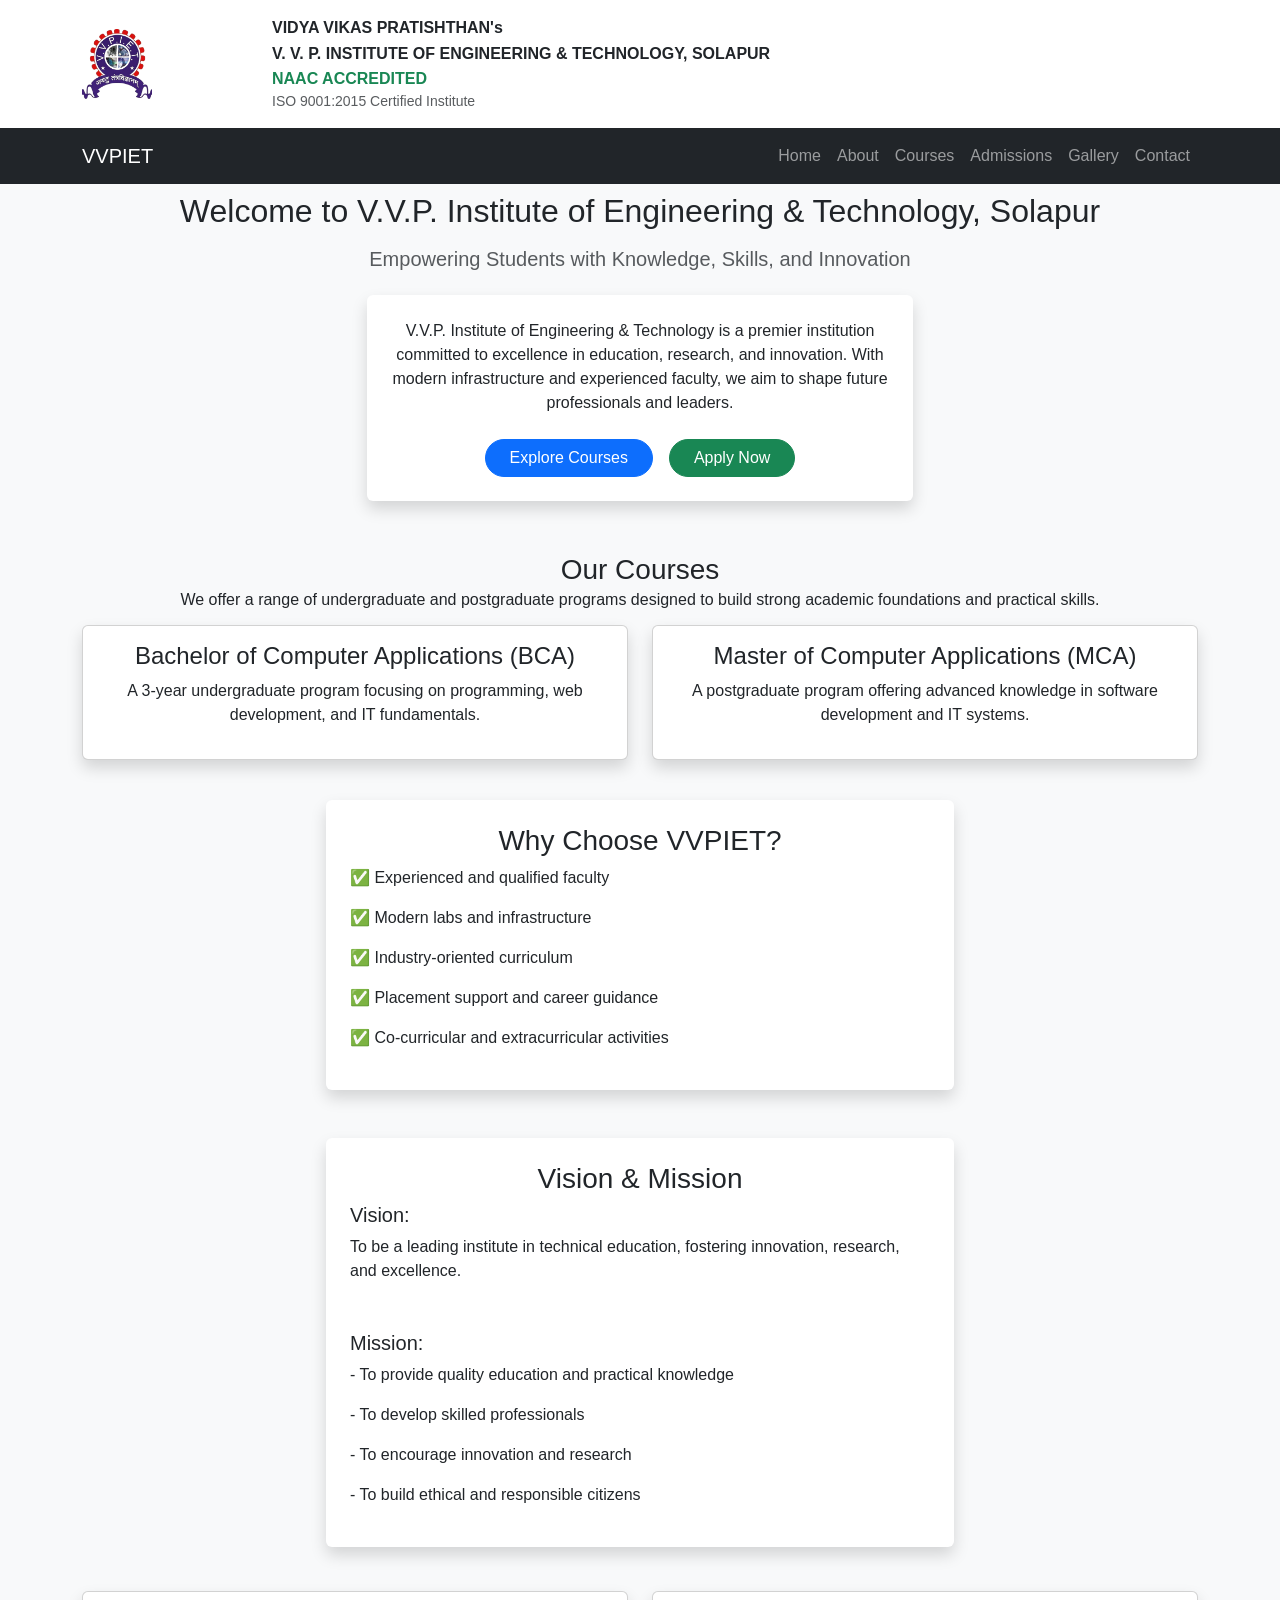
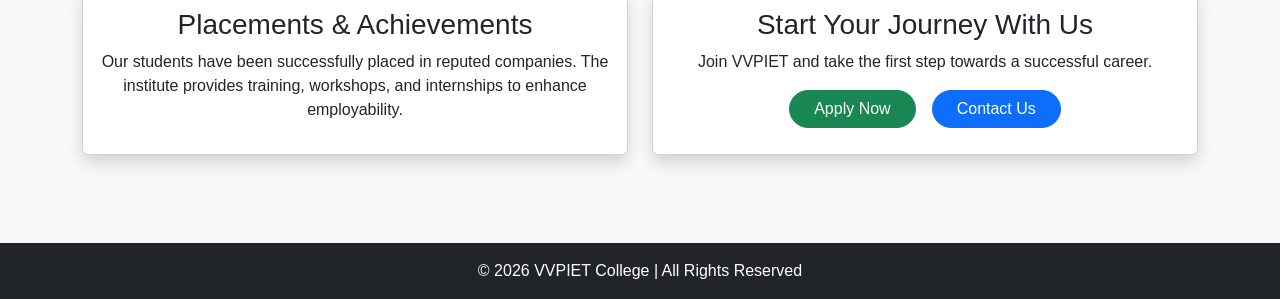
==== index.html @ ebf4071d "home page updated." ====
<!DOCTYPE html>
<html lang="en">

<head>
    <meta charset="UTF-8">
    <meta name="viewport" content="width=device-width, initial-scale=1">
    <title>VVPIET - Vidya Vikas Pratishthan's</title>

    <!-- Bootstrap -->
    <link href="https://cdn.jsdelivr.net/npm/bootstrap@5.3.2/dist/css/bootstrap.min.css" rel="stylesheet">

    <!-- Custom CSS -->
    <link rel="stylesheet" href="css/style.css">
</head>

<body class="bg-light">

    <!-- HEADER -->
    <div class="container-fluid bg-white py-3 shadow-sm">
        <div class="container">
            <div class="row align-items-center text-center text-md-start">

                <div class="col-12 col-md-2 mb-2 mb-md-0">
                    <img src="img/Logo-removebg-preview.png" class="img-fluid" style="max-width: 70px;" alt="logo">
                </div>

                <div class="col-12 col-md-10">
                    <p class="mb-1 fw-bold">VIDYA VIKAS PRATISHTHAN's</p>
                    <h6 class="mb-1 fw-semibold text-uppercase">
                        V. V. P. Institute of Engineering & Technology, Solapur
                    </h6>
                    <p class="mb-0 text-success fw-semibold">NAAC ACCREDITED</p>
                    <p class="mb-0 small text-muted">ISO 9001:2015 Certified Institute</p>
                </div>

            </div>
        </div>
    </div>

    <!-- NAVBAR -->
    <nav class="navbar navbar-expand-lg navbar-dark bg-dark sticky-top">
        <div class="container">
            <a class="navbar-brand" href="#">VVPIET</a>

            <button class="navbar-toggler" type="button" data-bs-toggle="collapse" data-bs-target="#menu">
                <span class="navbar-toggler-icon"></span>
            </button>

            <div class="collapse navbar-collapse" id="menu">
                <ul class="navbar-nav ms-auto text-center">
                    <li class="nav-item"><a class="nav-link" href="index.html">Home</a></li>
                    <li class="nav-item"><a class="nav-link" href="about.html">About</a></li>
                    <li class="nav-item"><a class="nav-link" href="courses.html">Courses</a></li>
                    <li class="nav-item"><a class="nav-link" href="admissions.html">Admissions</a></li>
                    <li class="nav-item"><a class="nav-link" href="gallery.html">Gallery</a></li>
                    <li class="nav-item"><a class="nav-link" href="contact.html">Contact</a></li>
                </ul>
            </div>
        </div>
    </nav>

    <!-- Hero section -->
    <section class="py-2" style="background-color: #f8f9fa;">
        <div class="container text-center">

            <h2 class="mb-3">
                Welcome to V.V.P. Institute of Engineering & Technology, Solapur
            </h2>

            <h5 class="mb-4 text-muted">
                Empowering Students with Knowledge, Skills, and Innovation
            </h5>

            <div class="row justify-content-center">
                <div class="col-12 col-sm-10 col-md-8 col-lg-6">

                    <div class="card shadow border-0">
                        <div class="card-body p-4">

                            <p class="mb-4">
                                V.V.P. Institute of Engineering & Technology is a premier
                                institution committed to excellence in education, research,
                                and innovation. With modern infrastructure and experienced faculty,
                                we aim to shape future professionals and leaders.
                            </p>

                            <!-- ✅ Buttons INSIDE card-body -->
                            <div class="d-flex justify-content-center gap-3 flex-wrap">
                                <a href="courses.html" class="btn btn-primary px-4">
                                    Explore Courses
                                </a>

                                <a href="admissions.html" class="btn btn-success px-4">
                                    Apply Now
                                </a>
                            </div>

                        </div>
                    </div>

                </div>
            </div>

        </div>
    </section>

    <!-- COURSES -->
    <section class="container bg-light mt-1">
        <h3 class="text-center mb-1">Our Courses</h3>
        <h6 class="text-center mb-3">We offer a range of undergraduate and postgraduate programs designed to build strong academic foundations and practical skills.</h6>

        <div class="row g-4">

            <div class="col-12 col-sm-6 col-md-6">
                <div class="card shadow h-100">
                    <div class="card-body text-center">
                        <h4>Bachelor of Computer Applications (BCA)</h4>
                        <p>A 3-year undergraduate program focusing on programming, web development, and IT fundamentals.
                        </p>
                    </div>
                </div>
            </div>

            <div class="col-12 col-sm-6 col-md-6">
                <div class="card shadow h-100">
                    <div class="card-body text-center">
                        <h4>Master of Computer Applications (MCA)</h4>
                        <p>A postgraduate program offering advanced knowledge in software development and IT systems.
                        </p>
                    </div>
                </div>
            </div>

        </div>
    </section>



    <div class="row justify-content-center mb-5">
        <div class="col-12 col-sm-10 col-md-8 col-lg-6">
            <div class="card shadow border-0">
                <div class="card-body p-4">
                    <h3 class="text-center">Why Choose VVPIET?</h3>
                    <p>✅ Experienced and qualified faculty</p>
                    <p>✅ Modern labs and infrastructure</p>
                    <p>✅ Industry-oriented curriculum</p>
                    <p>✅ Placement support and career guidance</p>
                    <p>✅ Co-curricular and extracurricular activities</p>
                </div>
            </div>

        </div>
    </div>


    <div class="row justify-content-center">
        <div class="col-12 col-sm-10 col-md-8 col-lg-6">
            <div class="card shadow border-0">
                <div class="card-body p-4">
                    <h3 class="text-center">Vision & Mission</h3>
                    <h5>Vision:</h5>
                    <p class="mb-5">To be a leading institute in technical education, fostering innovation, research,
                        and excellence.</p>

                    <h5>Mission:</h5>
                    <p>- To provide quality education and practical knowledge</p>
                    <p>- To develop skilled professionals</p>
                    <p>- To encourage innovation and research</p>
                    <p>- To build ethical and responsible citizens</p>
                </div>
            </div>

        </div>
    </div>


    <section class="container bg-light mt-1">
        <div class="row g-4">
            <div class="col-12 col-sm-6 col-md-6">
                <div class="card shadow h-100">
                    <div class="card-body text-center">
                        <h3>Placements & Achievements</h3>
                        <p>Our students have been successfully placed in reputed companies. The institute provides
                            training, workshops, and internships to enhance employability.</p>
                    </div>
                </div>
            </div>

            <div class="col-12 col-sm-6 col-md-6">
                <div class="card shadow h-100">
                    <div class="card-body text-center">
                        <h3>Start Your Journey With Us</h3>
                        <p>Join VVPIET and take the first step towards a successful career.</p>
                        <div class="d-flex justify-content-center gap-3 flex-wrap">
                            <a href="admissions.html" class="btn btn-success px-4">
                                Apply Now
                            </a>
                            <a href="contact.html" class="btn btn-primary px-4">
                                Contact Us
                            </a>
                        </div>
                    </div>
                </div>
            </div>

        </div>
    </section>


    <!-- FOOTER -->
    <footer class="bg-dark text-white text-center p-3 mt-5">
        <p class="mb-0">© 2026 VVPIET College | All Rights Reserved</p>
    </footer>

    <!-- JS -->
    <script src="https://cdn.jsdelivr.net/npm/bootstrap@5.3.2/dist/js/bootstrap.bundle.min.js"></script>

</body>

</html>
---- css/style.css ----
body {
    font-family: Arial;
}

.card:hover {
    transform: scale(1.05);
    transition: 0.3s;
}

.btn {
    border-radius: 25px;
    transition: 0.3s;
}

.btn:hover {
    transform: translateY(-2px);
}

section {
    padding-top: 40px;
    padding-bottom: 40px;
}
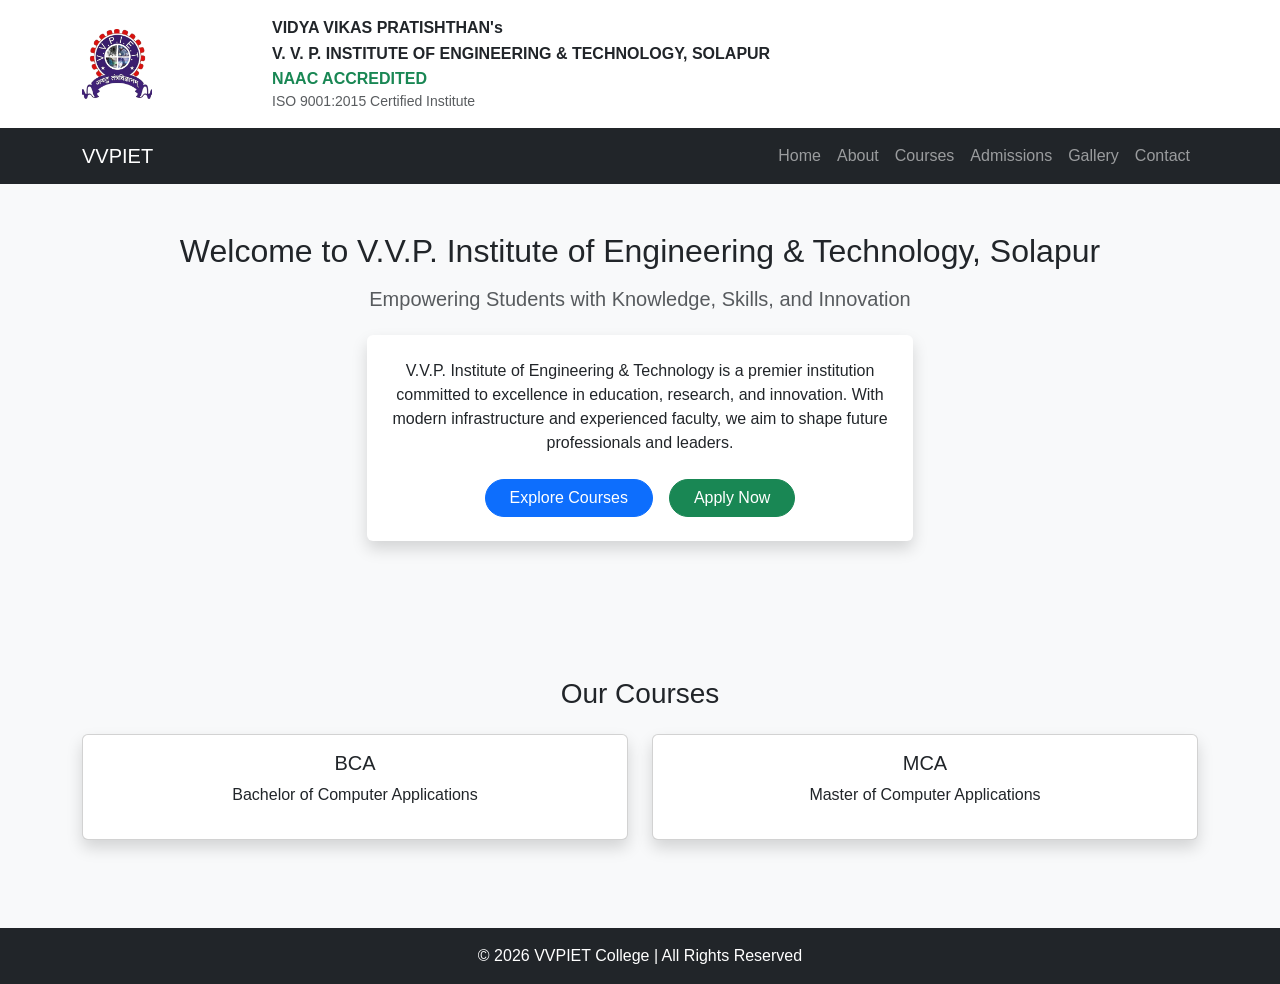
==== commit 58e04edb: "updated on 02/04/26" ====
--- a/index.html
+++ b/index.html
@@ -60,7 +60,7 @@
     </nav>
 
     <!-- Hero section -->
-    <section class="py-2" style="background-color: #f8f9fa;">
+    <section class="py-5" style="background-color: #f8f9fa;">
         <div class="container text-center">
 
             <h2 class="mb-3">
@@ -103,20 +103,17 @@
 
         </div>
     </section>
-
     <!-- COURSES -->
-    <section class="container bg-light mt-1">
-        <h3 class="text-center mb-1">Our Courses</h3>
-        <h6 class="text-center mb-3">We offer a range of undergraduate and postgraduate programs designed to build strong academic foundations and practical skills.</h6>
+    <section class="container bg-light mt-5">
+        <h3 class="text-center mb-4">Our Courses</h3>
 
         <div class="row g-4">
 
             <div class="col-12 col-sm-6 col-md-6">
                 <div class="card shadow h-100">
                     <div class="card-body text-center">
-                        <h4>Bachelor of Computer Applications (BCA)</h4>
-                        <p>A 3-year undergraduate program focusing on programming, web development, and IT fundamentals.
-                        </p>
+                        <h5>BCA</h5>
+                        <p>Bachelor of Computer Applications</p>
                     </div>
                 </div>
             </div>
@@ -124,88 +121,14 @@
             <div class="col-12 col-sm-6 col-md-6">
                 <div class="card shadow h-100">
                     <div class="card-body text-center">
-                        <h4>Master of Computer Applications (MCA)</h4>
-                        <p>A postgraduate program offering advanced knowledge in software development and IT systems.
-                        </p>
+                        <h5>MCA</h5>
+                        <p>Master of Computer Applications</p>
                     </div>
                 </div>
             </div>
 
         </div>
     </section>
-
-
-
-    <div class="row justify-content-center mb-5">
-        <div class="col-12 col-sm-10 col-md-8 col-lg-6">
-            <div class="card shadow border-0">
-                <div class="card-body p-4">
-                    <h3 class="text-center">Why Choose VVPIET?</h3>
-                    <p>✅ Experienced and qualified faculty</p>
-                    <p>✅ Modern labs and infrastructure</p>
-                    <p>✅ Industry-oriented curriculum</p>
-                    <p>✅ Placement support and career guidance</p>
-                    <p>✅ Co-curricular and extracurricular activities</p>
-                </div>
-            </div>
-
-        </div>
-    </div>
-
-
-    <div class="row justify-content-center">
-        <div class="col-12 col-sm-10 col-md-8 col-lg-6">
-            <div class="card shadow border-0">
-                <div class="card-body p-4">
-                    <h3 class="text-center">Vision & Mission</h3>
-                    <h5>Vision:</h5>
-                    <p class="mb-5">To be a leading institute in technical education, fostering innovation, research,
-                        and excellence.</p>
-
-                    <h5>Mission:</h5>
-                    <p>- To provide quality education and practical knowledge</p>
-                    <p>- To develop skilled professionals</p>
-                    <p>- To encourage innovation and research</p>
-                    <p>- To build ethical and responsible citizens</p>
-                </div>
-            </div>
-
-        </div>
-    </div>
-
-
-    <section class="container bg-light mt-1">
-        <div class="row g-4">
-            <div class="col-12 col-sm-6 col-md-6">
-                <div class="card shadow h-100">
-                    <div class="card-body text-center">
-                        <h3>Placements & Achievements</h3>
-                        <p>Our students have been successfully placed in reputed companies. The institute provides
-                            training, workshops, and internships to enhance employability.</p>
-                    </div>
-                </div>
-            </div>
-
-            <div class="col-12 col-sm-6 col-md-6">
-                <div class="card shadow h-100">
-                    <div class="card-body text-center">
-                        <h3>Start Your Journey With Us</h3>
-                        <p>Join VVPIET and take the first step towards a successful career.</p>
-                        <div class="d-flex justify-content-center gap-3 flex-wrap">
-                            <a href="admissions.html" class="btn btn-success px-4">
-                                Apply Now
-                            </a>
-                            <a href="contact.html" class="btn btn-primary px-4">
-                                Contact Us
-                            </a>
-                        </div>
-                    </div>
-                </div>
-            </div>
-
-        </div>
-    </section>
-
 
     <!-- FOOTER -->
     <footer class="bg-dark text-white text-center p-3 mt-5">
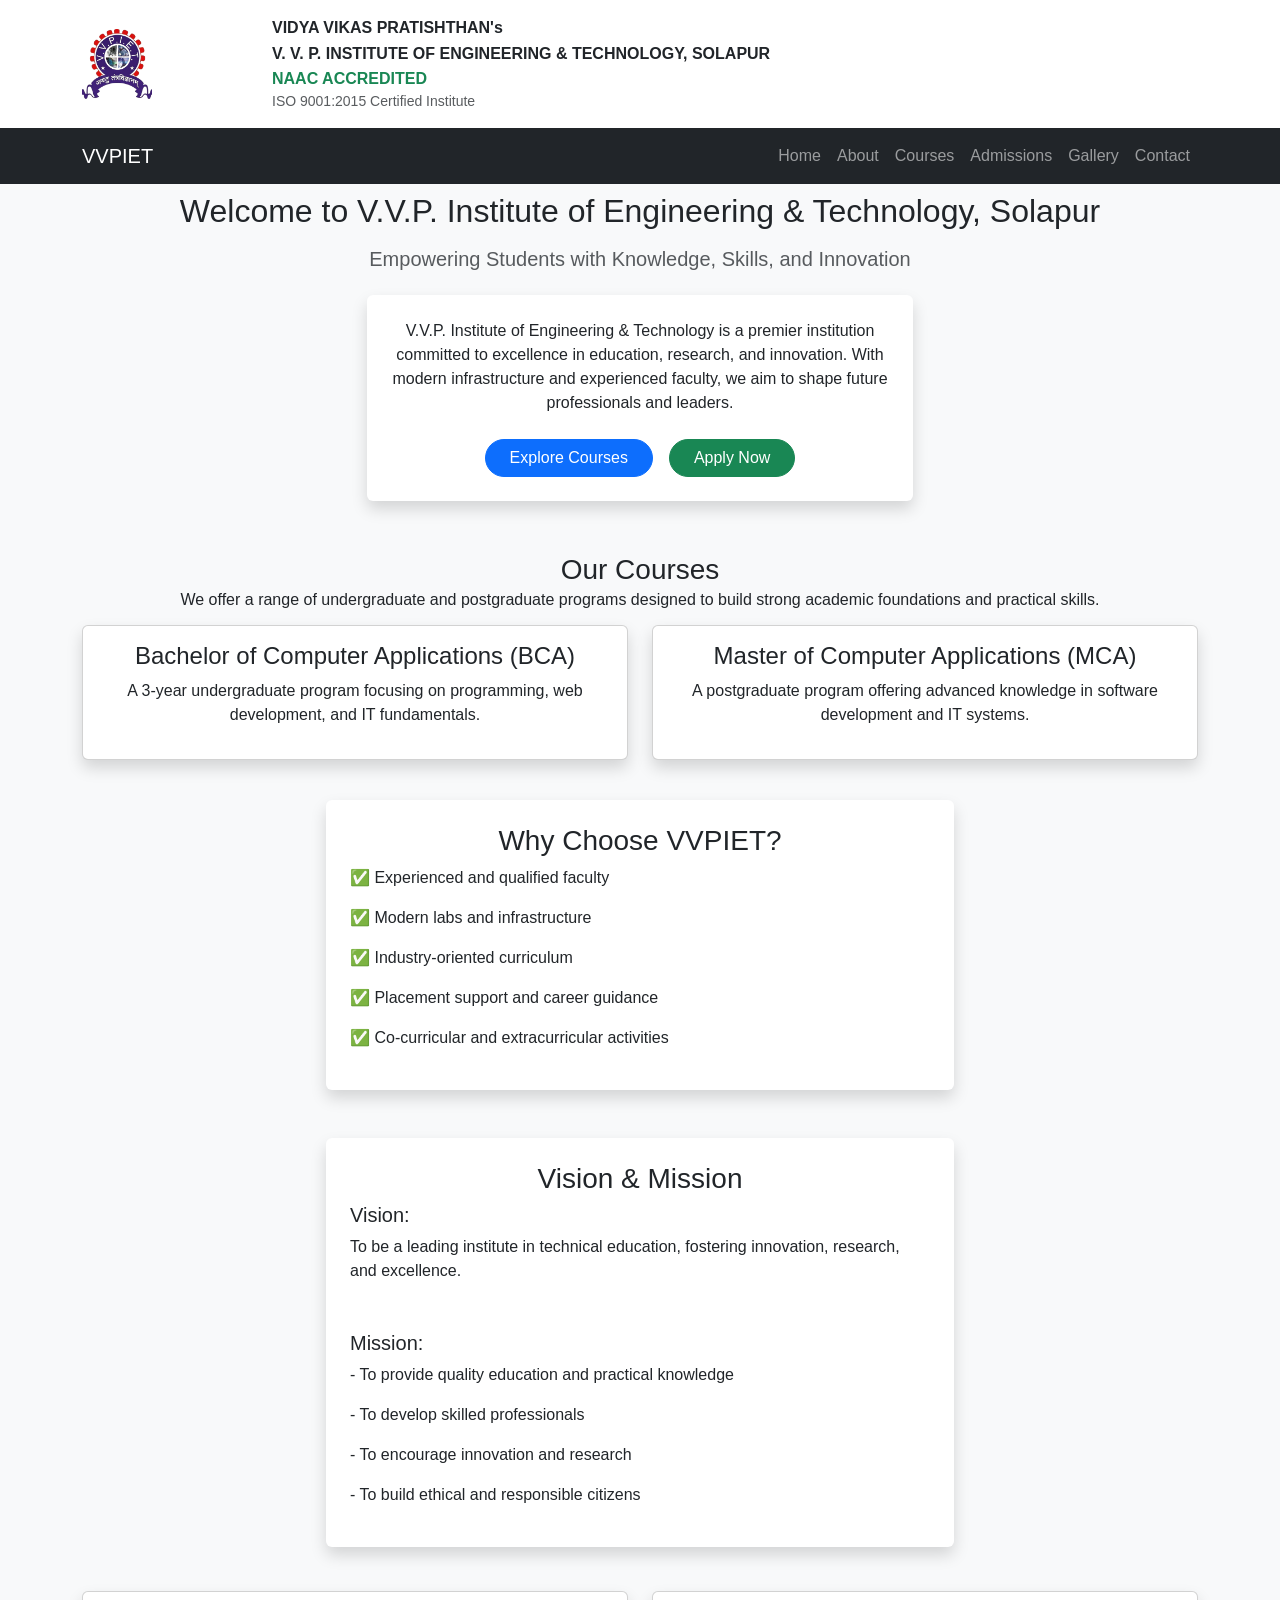
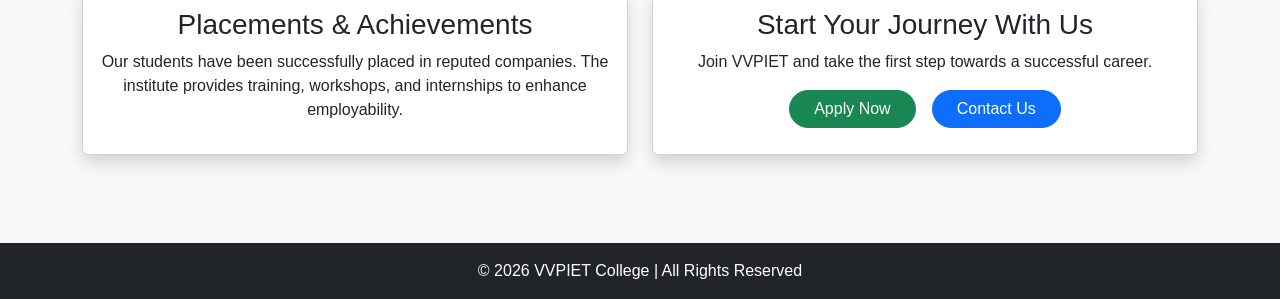
==== commit e7220364: "Merge branch 'main' into dev_gauri" ====
--- a/index.html
+++ b/index.html
@@ -60,7 +60,7 @@
     </nav>
 
     <!-- Hero section -->
-    <section class="py-5" style="background-color: #f8f9fa;">
+    <section class="py-2" style="background-color: #f8f9fa;">
         <div class="container text-center">
 
             <h2 class="mb-3">
@@ -103,32 +103,109 @@
 
         </div>
     </section>
+
     <!-- COURSES -->
-    <section class="container bg-light mt-5">
-        <h3 class="text-center mb-4">Our Courses</h3>
+    <section class="container bg-light mt-1">
+        <h3 class="text-center mb-1">Our Courses</h3>
+        <h6 class="text-center mb-3">We offer a range of undergraduate and postgraduate programs designed to build strong academic foundations and practical skills.</h6>
 
         <div class="row g-4">
 
             <div class="col-12 col-sm-6 col-md-6">
                 <div class="card shadow h-100">
                     <div class="card-body text-center">
-                        <h5>BCA</h5>
-                        <p>Bachelor of Computer Applications</p>
-                    </div>
-                </div>
-            </div>
-
-            <div class="col-12 col-sm-6 col-md-6">
-                <div class="card shadow h-100">
-                    <div class="card-body text-center">
-                        <h5>MCA</h5>
-                        <p>Master of Computer Applications</p>
+                        <h4>Bachelor of Computer Applications (BCA)</h4>
+                        <p>A 3-year undergraduate program focusing on programming, web development, and IT fundamentals.
+                        </p>
+                    </div>
+                </div>
+            </div>
+
+            <div class="col-12 col-sm-6 col-md-6">
+                <div class="card shadow h-100">
+                    <div class="card-body text-center">
+                        <h4>Master of Computer Applications (MCA)</h4>
+                        <p>A postgraduate program offering advanced knowledge in software development and IT systems.
+                        </p>
                     </div>
                 </div>
             </div>
 
         </div>
     </section>
+
+
+
+    <div class="row justify-content-center mb-5">
+        <div class="col-12 col-sm-10 col-md-8 col-lg-6">
+            <div class="card shadow border-0">
+                <div class="card-body p-4">
+                    <h3 class="text-center">Why Choose VVPIET?</h3>
+                    <p>✅ Experienced and qualified faculty</p>
+                    <p>✅ Modern labs and infrastructure</p>
+                    <p>✅ Industry-oriented curriculum</p>
+                    <p>✅ Placement support and career guidance</p>
+                    <p>✅ Co-curricular and extracurricular activities</p>
+                </div>
+            </div>
+
+        </div>
+    </div>
+
+
+    <div class="row justify-content-center">
+        <div class="col-12 col-sm-10 col-md-8 col-lg-6">
+            <div class="card shadow border-0">
+                <div class="card-body p-4">
+                    <h3 class="text-center">Vision & Mission</h3>
+                    <h5>Vision:</h5>
+                    <p class="mb-5">To be a leading institute in technical education, fostering innovation, research,
+                        and excellence.</p>
+
+                    <h5>Mission:</h5>
+                    <p>- To provide quality education and practical knowledge</p>
+                    <p>- To develop skilled professionals</p>
+                    <p>- To encourage innovation and research</p>
+                    <p>- To build ethical and responsible citizens</p>
+                </div>
+            </div>
+
+        </div>
+    </div>
+
+
+    <section class="container bg-light mt-1">
+        <div class="row g-4">
+            <div class="col-12 col-sm-6 col-md-6">
+                <div class="card shadow h-100">
+                    <div class="card-body text-center">
+                        <h3>Placements & Achievements</h3>
+                        <p>Our students have been successfully placed in reputed companies. The institute provides
+                            training, workshops, and internships to enhance employability.</p>
+                    </div>
+                </div>
+            </div>
+
+            <div class="col-12 col-sm-6 col-md-6">
+                <div class="card shadow h-100">
+                    <div class="card-body text-center">
+                        <h3>Start Your Journey With Us</h3>
+                        <p>Join VVPIET and take the first step towards a successful career.</p>
+                        <div class="d-flex justify-content-center gap-3 flex-wrap">
+                            <a href="admissions.html" class="btn btn-success px-4">
+                                Apply Now
+                            </a>
+                            <a href="contact.html" class="btn btn-primary px-4">
+                                Contact Us
+                            </a>
+                        </div>
+                    </div>
+                </div>
+            </div>
+
+        </div>
+    </section>
+
 
     <!-- FOOTER -->
     <footer class="bg-dark text-white text-center p-3 mt-5">
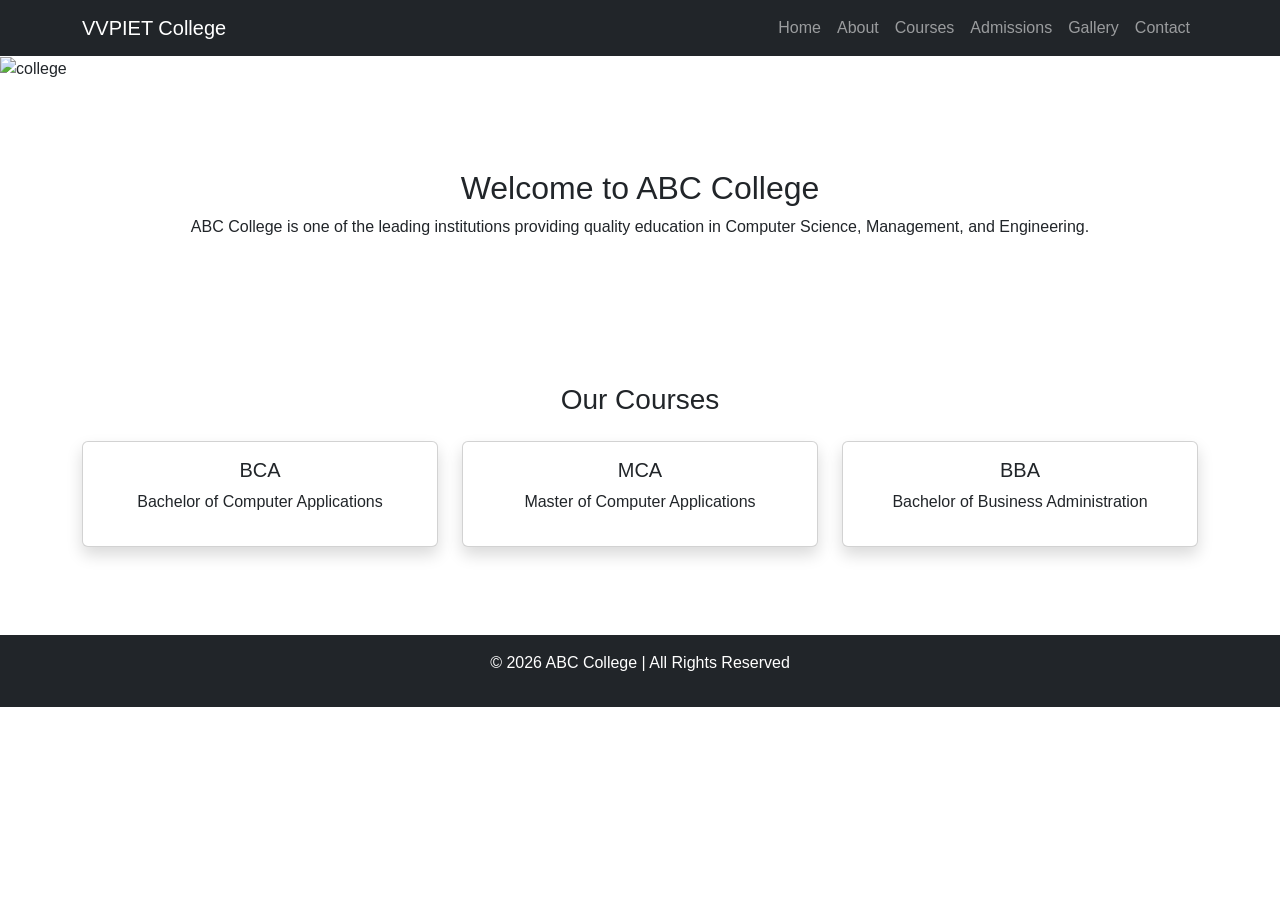
==== commit b96ffb84: "removed large video file" ====
--- a/index.html
+++ b/index.html
@@ -4,217 +4,85 @@
 <head>
     <meta charset="UTF-8">
     <meta name="viewport" content="width=device-width, initial-scale=1">
-    <title>VVPIET - Vidya Vikas Pratishthan's</title>
-
-    <!-- Bootstrap -->
+    <title>SH__GD College</title>
     <link href="https://cdn.jsdelivr.net/npm/bootstrap@5.3.2/dist/css/bootstrap.min.css" rel="stylesheet">
-
-    <!-- Custom CSS -->
     <link rel="stylesheet" href="css/style.css">
 </head>
 
-<body class="bg-light">
-
-    <!-- HEADER -->
-    <div class="container-fluid bg-white py-3 shadow-sm">
+<body>
+    <nav class="navbar navbar-expand-lg navbar-dark bg-dark">
         <div class="container">
-            <div class="row align-items-center text-center text-md-start">
-
-                <div class="col-12 col-md-2 mb-2 mb-md-0">
-                    <img src="img/Logo-removebg-preview.png" class="img-fluid" style="max-width: 70px;" alt="logo">
-                </div>
-
-                <div class="col-12 col-md-10">
-                    <p class="mb-1 fw-bold">VIDYA VIKAS PRATISHTHAN's</p>
-                    <h6 class="mb-1 fw-semibold text-uppercase">
-                        V. V. P. Institute of Engineering & Technology, Solapur
-                    </h6>
-                    <p class="mb-0 text-success fw-semibold">NAAC ACCREDITED</p>
-                    <p class="mb-0 small text-muted">ISO 9001:2015 Certified Institute</p>
-                </div>
-
-            </div>
-        </div>
-    </div>
-
-    <!-- NAVBAR -->
-    <nav class="navbar navbar-expand-lg navbar-dark bg-dark sticky-top">
-        <div class="container">
-            <a class="navbar-brand" href="#">VVPIET</a>
-
-            <button class="navbar-toggler" type="button" data-bs-toggle="collapse" data-bs-target="#menu">
+            <a class="navbar-brand" href="#">VVPIET College</a>
+            <button class="navbar-toggler" data-bs-toggle="collapse" data-bs-target="#menu">
                 <span class="navbar-toggler-icon"></span>
             </button>
-
             <div class="collapse navbar-collapse" id="menu">
-                <ul class="navbar-nav ms-auto text-center">
-                    <li class="nav-item"><a class="nav-link" href="index.html">Home</a></li>
-                    <li class="nav-item"><a class="nav-link" href="about.html">About</a></li>
-                    <li class="nav-item"><a class="nav-link" href="courses.html">Courses</a></li>
-                    <li class="nav-item"><a class="nav-link" href="admissions.html">Admissions</a></li>
-                    <li class="nav-item"><a class="nav-link" href="gallery.html">Gallery</a></li>
-                    <li class="nav-item"><a class="nav-link" href="contact.html">Contact</a></li>
+                <ul class="navbar-nav ms-auto">
+                    <li class="nav-item">
+                        <a class="nav-link" href="index.html">Home</a>
+                    </li>
+                    <li class="nav-item">
+                        <a class="nav-link" href="about.html">About</a>
+                    </li>
+                    <li class="nav-item">
+                        <a class="nav-link" href="courses.html">Courses</a>
+                    </li>
+                    <li class="nav-item">
+                        <a class="nav-link" href="admissions.html">Admissions</a>
+                    </li>
+                    <li class="nav-item">
+                        <a class="nav-link" href="./gallery/gallery.html">Gallery</a>
+                    </li>
+                    <li class="nav-item">
+                        <a class="nav-link" href="contact.html">Contact</a>
+                    </li>
                 </ul>
             </div>
         </div>
     </nav>
-
-    <!-- Hero section -->
-    <section class="py-2" style="background-color: #f8f9fa;">
-        <div class="container text-center">
-
-            <h2 class="mb-3">
-                Welcome to V.V.P. Institute of Engineering & Technology, Solapur
-            </h2>
-
-            <h5 class="mb-4 text-muted">
-                Empowering Students with Knowledge, Skills, and Innovation
-            </h5>
-
-            <div class="row justify-content-center">
-                <div class="col-12 col-sm-10 col-md-8 col-lg-6">
-
-                    <div class="card shadow border-0">
-                        <div class="card-body p-4">
-
-                            <p class="mb-4">
-                                V.V.P. Institute of Engineering & Technology is a premier
-                                institution committed to excellence in education, research,
-                                and innovation. With modern infrastructure and experienced faculty,
-                                we aim to shape future professionals and leaders.
-                            </p>
-
-                            <!-- ✅ Buttons INSIDE card-body -->
-                            <div class="d-flex justify-content-center gap-3 flex-wrap">
-                                <a href="courses.html" class="btn btn-primary px-4">
-                                    Explore Courses
-                                </a>
-
-                                <a href="admissions.html" class="btn btn-success px-4">
-                                    Apply Now
-                                </a>
-                            </div>
-
-                        </div>
-                    </div>
-
-                </div>
-            </div>
-
-        </div>
+    <div class="container-fluid p-0">
+        <img src="images/college.jpg" class="img-fluid w-100" alt="college">
+    </div>
+    <section class="container mt-5">
+        <h2 class="text-center">Welcome to ABC College</h2>
+        <p class="text-center">
+            ABC College is one of the leading institutions providing quality education
+            in Computer Science, Management, and Engineering.
+        </p>
     </section>
-
-    <!-- COURSES -->
-    <section class="container bg-light mt-1">
-        <h3 class="text-center mb-1">Our Courses</h3>
-        <h6 class="text-center mb-3">We offer a range of undergraduate and postgraduate programs designed to build strong academic foundations and practical skills.</h6>
-
-        <div class="row g-4">
-
-            <div class="col-12 col-sm-6 col-md-6">
-                <div class="card shadow h-100">
+    <section class="container mt-5">
+        <h3 class="text-center mb-4">Our Courses</h3>
+        <div class="row">
+            <div class="col-md-4">
+                <div class="card shadow">
                     <div class="card-body text-center">
-                        <h4>Bachelor of Computer Applications (BCA)</h4>
-                        <p>A 3-year undergraduate program focusing on programming, web development, and IT fundamentals.
-                        </p>
+                        <h5>BCA</h5>
+                        <p>Bachelor of Computer Applications</p>
                     </div>
                 </div>
             </div>
-
-            <div class="col-12 col-sm-6 col-md-6">
-                <div class="card shadow h-100">
+            <div class="col-md-4">
+                <div class="card shadow">
                     <div class="card-body text-center">
-                        <h4>Master of Computer Applications (MCA)</h4>
-                        <p>A postgraduate program offering advanced knowledge in software development and IT systems.
-                        </p>
+                        <h5>MCA</h5>
+                        <p>Master of Computer Applications</p>
                     </div>
                 </div>
             </div>
-
-        </div>
-    </section>
-
-
-
-    <div class="row justify-content-center mb-5">
-        <div class="col-12 col-sm-10 col-md-8 col-lg-6">
-            <div class="card shadow border-0">
-                <div class="card-body p-4">
-                    <h3 class="text-center">Why Choose VVPIET?</h3>
-                    <p>✅ Experienced and qualified faculty</p>
-                    <p>✅ Modern labs and infrastructure</p>
-                    <p>✅ Industry-oriented curriculum</p>
-                    <p>✅ Placement support and career guidance</p>
-                    <p>✅ Co-curricular and extracurricular activities</p>
-                </div>
-            </div>
-
-        </div>
-    </div>
-
-
-    <div class="row justify-content-center">
-        <div class="col-12 col-sm-10 col-md-8 col-lg-6">
-            <div class="card shadow border-0">
-                <div class="card-body p-4">
-                    <h3 class="text-center">Vision & Mission</h3>
-                    <h5>Vision:</h5>
-                    <p class="mb-5">To be a leading institute in technical education, fostering innovation, research,
-                        and excellence.</p>
-
-                    <h5>Mission:</h5>
-                    <p>- To provide quality education and practical knowledge</p>
-                    <p>- To develop skilled professionals</p>
-                    <p>- To encourage innovation and research</p>
-                    <p>- To build ethical and responsible citizens</p>
-                </div>
-            </div>
-
-        </div>
-    </div>
-
-
-    <section class="container bg-light mt-1">
-        <div class="row g-4">
-            <div class="col-12 col-sm-6 col-md-6">
-                <div class="card shadow h-100">
+            <div class="col-md-4">
+                <div class="card shadow">
                     <div class="card-body text-center">
-                        <h3>Placements & Achievements</h3>
-                        <p>Our students have been successfully placed in reputed companies. The institute provides
-                            training, workshops, and internships to enhance employability.</p>
+                        <h5>BBA</h5>
+                        <p>Bachelor of Business Administration</p>
                     </div>
                 </div>
             </div>
-
-            <div class="col-12 col-sm-6 col-md-6">
-                <div class="card shadow h-100">
-                    <div class="card-body text-center">
-                        <h3>Start Your Journey With Us</h3>
-                        <p>Join VVPIET and take the first step towards a successful career.</p>
-                        <div class="d-flex justify-content-center gap-3 flex-wrap">
-                            <a href="admissions.html" class="btn btn-success px-4">
-                                Apply Now
-                            </a>
-                            <a href="contact.html" class="btn btn-primary px-4">
-                                Contact Us
-                            </a>
-                        </div>
-                    </div>
-                </div>
-            </div>
-
         </div>
     </section>
-
-
-    <!-- FOOTER -->
     <footer class="bg-dark text-white text-center p-3 mt-5">
-        <p class="mb-0">© 2026 VVPIET College | All Rights Reserved</p>
+        <p>© 2026 ABC College | All Rights Reserved</p>
     </footer>
-
-    <!-- JS -->
     <script src="https://cdn.jsdelivr.net/npm/bootstrap@5.3.2/dist/js/bootstrap.bundle.min.js"></script>
-
 </body>
 
 </html>
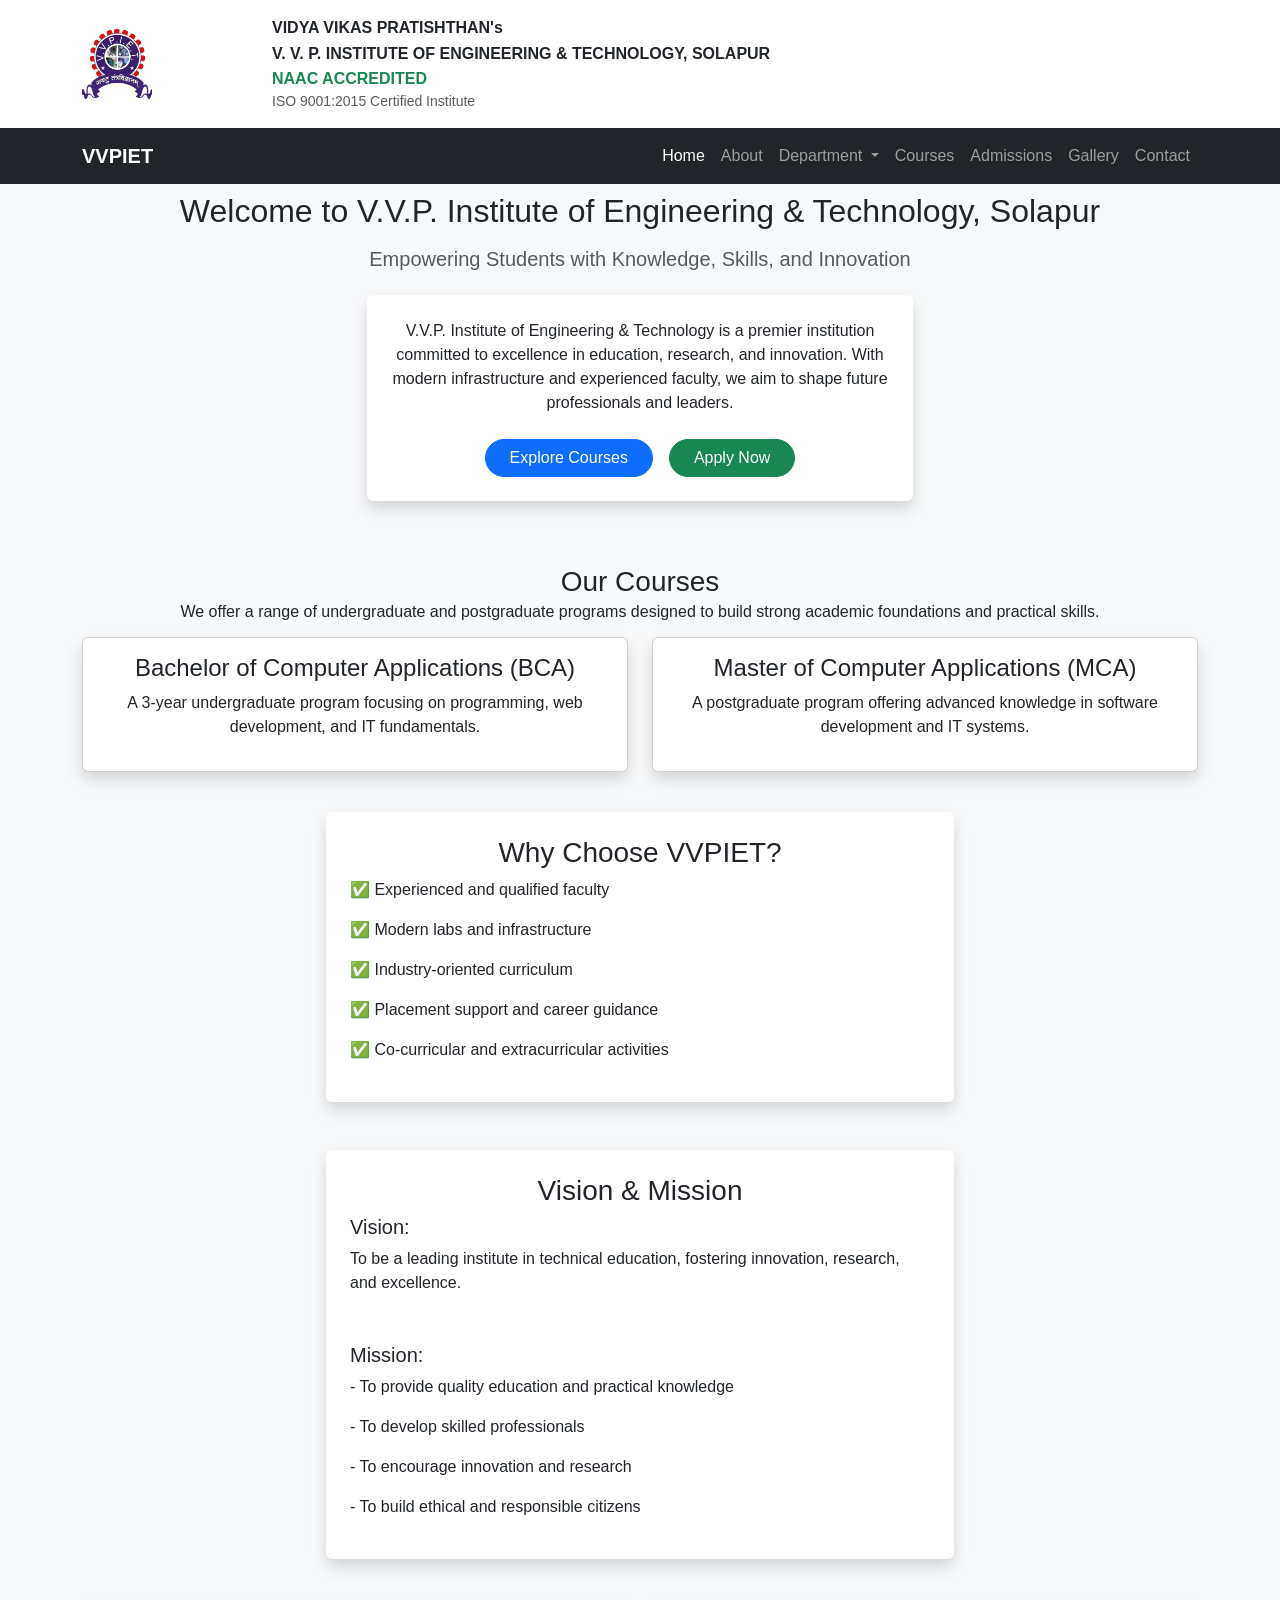
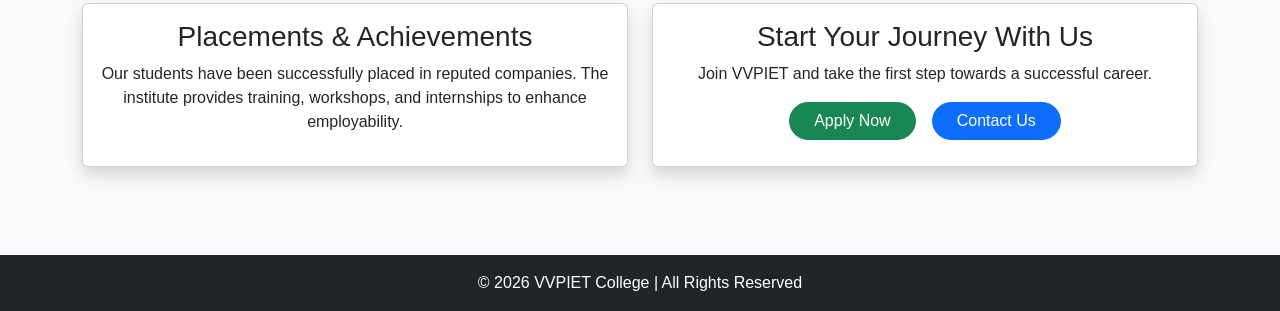
==== commit 03fb7318: "updated code for department section and header in all pages." ====
--- a/index.html
+++ b/index.html
@@ -4,85 +4,250 @@
 <head>
     <meta charset="UTF-8">
     <meta name="viewport" content="width=device-width, initial-scale=1">
-    <title>SH__GD College</title>
+    <title>VVPIET - Vidya Vikas Pratishthan's</title>
+
+    <!-- Bootstrap -->
     <link href="https://cdn.jsdelivr.net/npm/bootstrap@5.3.2/dist/css/bootstrap.min.css" rel="stylesheet">
+
+    <!-- Custom CSS -->
     <link rel="stylesheet" href="css/style.css">
 </head>
 
-<body>
-    <nav class="navbar navbar-expand-lg navbar-dark bg-dark">
+<body class="bg-light">
+
+    <!-- HEADER -->
+    <div class="container-fluid bg-white py-3 shadow-sm">
         <div class="container">
-            <a class="navbar-brand" href="#">VVPIET College</a>
-            <button class="navbar-toggler" data-bs-toggle="collapse" data-bs-target="#menu">
+            <div class="row align-items-center text-center text-md-start">
+
+                <div class="col-12 col-md-2 mb-2 mb-md-0">
+                    <img src="img/Logo-removebg-preview.png" class="img-fluid" style="max-width: 70px;" alt="logo">
+                </div>
+
+                <div class="col-12 col-md-10">
+                    <p class="mb-1 fw-bold">VIDYA VIKAS PRATISHTHAN's</p>
+                    <h6 class="mb-1 fw-semibold text-uppercase">
+                        V. V. P. Institute of Engineering & Technology, Solapur
+                    </h6>
+                    <p class="mb-0 text-success fw-semibold">NAAC ACCREDITED</p>
+                    <p class="mb-0 small text-muted">ISO 9001:2015 Certified Institute</p>
+                </div>
+
+            </div>
+        </div>
+    </div>
+
+    <!-- NAVBAR -->
+    <nav class="navbar navbar-expand-lg navbar-dark bg-dark sticky-top">
+        <div class="container">
+            <a class="navbar-brand fw-bold" href="#">VVPIET</a>
+
+            <button class="navbar-toggler" type="button" data-bs-toggle="collapse" data-bs-target="#menu">
                 <span class="navbar-toggler-icon"></span>
             </button>
+
             <div class="collapse navbar-collapse" id="menu">
-                <ul class="navbar-nav ms-auto">
-                    <li class="nav-item">
-                        <a class="nav-link" href="index.html">Home</a>
-                    </li>
+                <ul class="navbar-nav ms-auto text-center">
+
+                    <li class="nav-item">
+                        <a class="nav-link active" href="index.html">Home</a>
+                    </li>
+
                     <li class="nav-item">
                         <a class="nav-link" href="about.html">About</a>
                     </li>
+
+                    <li class="nav-item dropdown">
+                        <a class="nav-link dropdown-toggle" href="#" role="button" data-bs-toggle="dropdown">
+                            Department
+                        </a>
+                        <ul class="dropdown-menu dropdown-menu-dark">
+                            <li><a class="dropdown-item" href="/department/hod.html">HOD</a></li>
+                            <li><a class="dropdown-item" href="/department/faculty.html">Faculty</a></li>
+                            <li><a class="dropdown-item" href="/department/syllabus.html">Syllabus</a></li>
+                            <li><a class="dropdown-item" href="/department/feeStructure.html">Fee Structure</a></li>
+                        </ul>
+                    </li>
+
                     <li class="nav-item">
                         <a class="nav-link" href="courses.html">Courses</a>
                     </li>
+
                     <li class="nav-item">
                         <a class="nav-link" href="admissions.html">Admissions</a>
                     </li>
-                    <li class="nav-item">
-                        <a class="nav-link" href="./gallery/gallery.html">Gallery</a>
-                    </li>
+
+                    <li class="nav-item">
+                        <a class="nav-link" href="gallery.html">Gallery</a>
+                    </li>
+
                     <li class="nav-item">
                         <a class="nav-link" href="contact.html">Contact</a>
                     </li>
+
                 </ul>
             </div>
         </div>
     </nav>
-    <div class="container-fluid p-0">
-        <img src="images/college.jpg" class="img-fluid w-100" alt="college">
+
+
+    <!-- Hero section -->
+    <section class="py-2" style="background-color: #f8f9fa;">
+        <div class="container text-center">
+
+            <h2 class="mb-3">
+                Welcome to V.V.P. Institute of Engineering & Technology, Solapur
+            </h2>
+
+            <h5 class="mb-4 text-muted">
+                Empowering Students with Knowledge, Skills, and Innovation
+            </h5>
+
+            <div class="row justify-content-center">
+                <div class="col-12 col-sm-10 col-md-8 col-lg-6">
+
+                    <div class="card shadow border-0">
+                        <div class="card-body p-4">
+
+                            <p class="mb-4">
+                                V.V.P. Institute of Engineering & Technology is a premier
+                                institution committed to excellence in education, research,
+                                and innovation. With modern infrastructure and experienced faculty,
+                                we aim to shape future professionals and leaders.
+                            </p>
+
+                            <!-- ✅ Buttons INSIDE card-body -->
+                            <div class="d-flex justify-content-center gap-3 flex-wrap">
+                                <a href="courses.html" class="btn btn-primary px-4">
+                                    Explore Courses
+                                </a>
+
+                                <a href="admissions.html" class="btn btn-success px-4">
+                                    Apply Now
+                                </a>
+                            </div>
+
+                        </div>
+                    </div>
+
+                </div>
+            </div>
+
+        </div>
+    </section>
+
+    <!-- COURSES -->
+    <section class="container mt-3">
+        <h3 class="text-center mb-1">Our Courses</h3>
+        <h6 class="text-center mb-3">We offer a range of undergraduate and postgraduate programs designed to build
+            strong academic foundations and practical skills.</h6>
+
+        <div class="row g-4">
+
+            <div class="col-12 col-sm-6 col-md-6">
+                <div class="card shadow h-100">
+                    <div class="card-body text-center">
+                        <h4>Bachelor of Computer Applications (BCA)</h4>
+                        <p>A 3-year undergraduate program focusing on programming, web development, and IT fundamentals.
+                        </p>
+                    </div>
+                </div>
+            </div>
+
+            <div class="col-12 col-sm-6 col-md-6">
+                <div class="card shadow h-100">
+                    <div class="card-body text-center">
+                        <h4>Master of Computer Applications (MCA)</h4>
+                        <p>A postgraduate program offering advanced knowledge in software development and IT systems.
+                        </p>
+                    </div>
+                </div>
+            </div>
+
+        </div>
+    </section>
+
+
+
+    <div class="row justify-content-center mb-5">
+        <div class="col-12 col-sm-10 col-md-8 col-lg-6">
+            <div class="card shadow border-0">
+                <div class="card-body p-4">
+                    <h3 class="text-center">Why Choose VVPIET?</h3>
+                    <p>✅ Experienced and qualified faculty</p>
+                    <p>✅ Modern labs and infrastructure</p>
+                    <p>✅ Industry-oriented curriculum</p>
+                    <p>✅ Placement support and career guidance</p>
+                    <p>✅ Co-curricular and extracurricular activities</p>
+                </div>
+            </div>
+
+        </div>
     </div>
-    <section class="container mt-5">
-        <h2 class="text-center">Welcome to ABC College</h2>
-        <p class="text-center">
-            ABC College is one of the leading institutions providing quality education
-            in Computer Science, Management, and Engineering.
-        </p>
+
+
+    <div class="row justify-content-center">
+        <div class="col-12 col-sm-10 col-md-8 col-lg-6">
+            <div class="card shadow border-0">
+                <div class="card-body p-4">
+                    <h3 class="text-center">Vision & Mission</h3>
+                    <h5>Vision:</h5>
+                    <p class="mb-5">To be a leading institute in technical education, fostering innovation, research,
+                        and excellence.</p>
+
+                    <h5>Mission:</h5>
+                    <p>- To provide quality education and practical knowledge</p>
+                    <p>- To develop skilled professionals</p>
+                    <p>- To encourage innovation and research</p>
+                    <p>- To build ethical and responsible citizens</p>
+                </div>
+            </div>
+
+        </div>
+    </div>
+
+
+    <section class="container bg-light mt-1">
+        <div class="row g-4">
+            <div class="col-12 col-sm-6 col-md-6">
+                <div class="card shadow h-100">
+                    <div class="card-body text-center">
+                        <h3>Placements & Achievements</h3>
+                        <p>Our students have been successfully placed in reputed companies. The institute provides
+                            training, workshops, and internships to enhance employability.</p>
+                    </div>
+                </div>
+            </div>
+
+            <div class="col-12 col-sm-6 col-md-6">
+                <div class="card shadow h-100">
+                    <div class="card-body text-center">
+                        <h3>Start Your Journey With Us</h3>
+                        <p>Join VVPIET and take the first step towards a successful career.</p>
+                        <div class="d-flex justify-content-center gap-3 flex-wrap">
+                            <a href="admissions.html" class="btn btn-success px-4">
+                                Apply Now
+                            </a>
+                            <a href="contact.html" class="btn btn-primary px-4">
+                                Contact Us
+                            </a>
+                        </div>
+                    </div>
+                </div>
+            </div>
+
+        </div>
     </section>
-    <section class="container mt-5">
-        <h3 class="text-center mb-4">Our Courses</h3>
-        <div class="row">
-            <div class="col-md-4">
-                <div class="card shadow">
-                    <div class="card-body text-center">
-                        <h5>BCA</h5>
-                        <p>Bachelor of Computer Applications</p>
-                    </div>
-                </div>
-            </div>
-            <div class="col-md-4">
-                <div class="card shadow">
-                    <div class="card-body text-center">
-                        <h5>MCA</h5>
-                        <p>Master of Computer Applications</p>
-                    </div>
-                </div>
-            </div>
-            <div class="col-md-4">
-                <div class="card shadow">
-                    <div class="card-body text-center">
-                        <h5>BBA</h5>
-                        <p>Bachelor of Business Administration</p>
-                    </div>
-                </div>
-            </div>
-        </div>
-    </section>
+
+
+    <!-- FOOTER -->
     <footer class="bg-dark text-white text-center p-3 mt-5">
-        <p>© 2026 ABC College | All Rights Reserved</p>
+        <p class="mb-0">© 2026 VVPIET College | All Rights Reserved</p>
     </footer>
+
+    <!-- JS -->
     <script src="https://cdn.jsdelivr.net/npm/bootstrap@5.3.2/dist/js/bootstrap.bundle.min.js"></script>
+
 </body>
 
 </html>
--- a/css/style.css
+++ b/css/style.css
@@ -1,7 +1,9 @@
 body {
+    background-color: #f8f9fa;
+    margin: 0;
+    padding: 0;
     font-family: Arial;
 }
-
 .card:hover {
     transform: scale(1.05);
     transition: 0.3s;
@@ -19,4 +21,21 @@
 section {
     padding-top: 40px;
     padding-bottom: 40px;
+}
+
+img {
+    background: transparent;
+}
+
+
+/* departments dropdown */
+/* Show dropdown on hover */
+.navbar .dropdown:hover .dropdown-menu {
+    display: block;
+    margin-top: 0;
+}
+
+/* Smooth effect (optional) */
+.dropdown-menu {
+    transition: all 0.3s ease;
 }
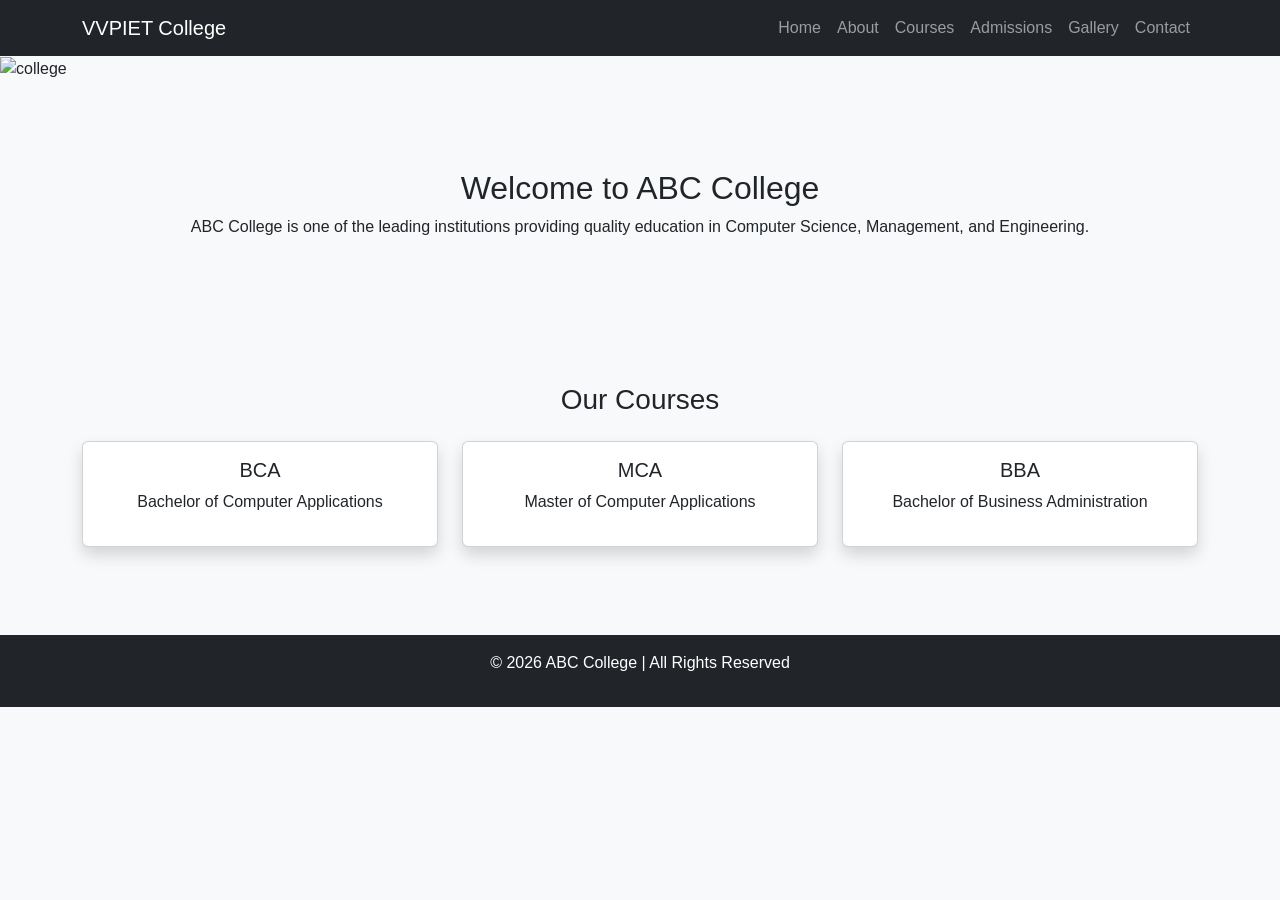
==== commit 22d84e69: "Merge branch 'vijaya' of https://github.com/kishor96k/VVPIET_MCA_Web into vijaya" ====
--- a/index.html
+++ b/index.html
@@ -4,250 +4,85 @@
 <head>
     <meta charset="UTF-8">
     <meta name="viewport" content="width=device-width, initial-scale=1">
-    <title>VVPIET - Vidya Vikas Pratishthan's</title>
-
-    <!-- Bootstrap -->
+    <title>SH__GD College</title>
     <link href="https://cdn.jsdelivr.net/npm/bootstrap@5.3.2/dist/css/bootstrap.min.css" rel="stylesheet">
-
-    <!-- Custom CSS -->
     <link rel="stylesheet" href="css/style.css">
 </head>
 
-<body class="bg-light">
-
-    <!-- HEADER -->
-    <div class="container-fluid bg-white py-3 shadow-sm">
+<body>
+    <nav class="navbar navbar-expand-lg navbar-dark bg-dark">
         <div class="container">
-            <div class="row align-items-center text-center text-md-start">
-
-                <div class="col-12 col-md-2 mb-2 mb-md-0">
-                    <img src="img/Logo-removebg-preview.png" class="img-fluid" style="max-width: 70px;" alt="logo">
-                </div>
-
-                <div class="col-12 col-md-10">
-                    <p class="mb-1 fw-bold">VIDYA VIKAS PRATISHTHAN's</p>
-                    <h6 class="mb-1 fw-semibold text-uppercase">
-                        V. V. P. Institute of Engineering & Technology, Solapur
-                    </h6>
-                    <p class="mb-0 text-success fw-semibold">NAAC ACCREDITED</p>
-                    <p class="mb-0 small text-muted">ISO 9001:2015 Certified Institute</p>
-                </div>
-
-            </div>
-        </div>
-    </div>
-
-    <!-- NAVBAR -->
-    <nav class="navbar navbar-expand-lg navbar-dark bg-dark sticky-top">
-        <div class="container">
-            <a class="navbar-brand fw-bold" href="#">VVPIET</a>
-
-            <button class="navbar-toggler" type="button" data-bs-toggle="collapse" data-bs-target="#menu">
+            <a class="navbar-brand" href="#">VVPIET College</a>
+            <button class="navbar-toggler" data-bs-toggle="collapse" data-bs-target="#menu">
                 <span class="navbar-toggler-icon"></span>
             </button>
-
             <div class="collapse navbar-collapse" id="menu">
-                <ul class="navbar-nav ms-auto text-center">
-
+                <ul class="navbar-nav ms-auto">
                     <li class="nav-item">
-                        <a class="nav-link active" href="index.html">Home</a>
+                        <a class="nav-link" href="index.html">Home</a>
                     </li>
-
                     <li class="nav-item">
                         <a class="nav-link" href="about.html">About</a>
                     </li>
-
-                    <li class="nav-item dropdown">
-                        <a class="nav-link dropdown-toggle" href="#" role="button" data-bs-toggle="dropdown">
-                            Department
-                        </a>
-                        <ul class="dropdown-menu dropdown-menu-dark">
-                            <li><a class="dropdown-item" href="/department/hod.html">HOD</a></li>
-                            <li><a class="dropdown-item" href="/department/faculty.html">Faculty</a></li>
-                            <li><a class="dropdown-item" href="/department/syllabus.html">Syllabus</a></li>
-                            <li><a class="dropdown-item" href="/department/feeStructure.html">Fee Structure</a></li>
-                        </ul>
-                    </li>
-
                     <li class="nav-item">
                         <a class="nav-link" href="courses.html">Courses</a>
                     </li>
-
                     <li class="nav-item">
                         <a class="nav-link" href="admissions.html">Admissions</a>
                     </li>
-
                     <li class="nav-item">
-                        <a class="nav-link" href="gallery.html">Gallery</a>
+                        <a class="nav-link" href="./gallery/gallery.html">Gallery</a>
                     </li>
-
                     <li class="nav-item">
                         <a class="nav-link" href="contact.html">Contact</a>
                     </li>
-
                 </ul>
             </div>
         </div>
     </nav>
-
-
-    <!-- Hero section -->
-    <section class="py-2" style="background-color: #f8f9fa;">
-        <div class="container text-center">
-
-            <h2 class="mb-3">
-                Welcome to V.V.P. Institute of Engineering & Technology, Solapur
-            </h2>
-
-            <h5 class="mb-4 text-muted">
-                Empowering Students with Knowledge, Skills, and Innovation
-            </h5>
-
-            <div class="row justify-content-center">
-                <div class="col-12 col-sm-10 col-md-8 col-lg-6">
-
-                    <div class="card shadow border-0">
-                        <div class="card-body p-4">
-
-                            <p class="mb-4">
-                                V.V.P. Institute of Engineering & Technology is a premier
-                                institution committed to excellence in education, research,
-                                and innovation. With modern infrastructure and experienced faculty,
-                                we aim to shape future professionals and leaders.
-                            </p>
-
-                            <!-- ✅ Buttons INSIDE card-body -->
-                            <div class="d-flex justify-content-center gap-3 flex-wrap">
-                                <a href="courses.html" class="btn btn-primary px-4">
-                                    Explore Courses
-                                </a>
-
-                                <a href="admissions.html" class="btn btn-success px-4">
-                                    Apply Now
-                                </a>
-                            </div>
-
-                        </div>
-                    </div>
-
-                </div>
-            </div>
-
-        </div>
+    <div class="container-fluid p-0">
+        <img src="images/college.jpg" class="img-fluid w-100" alt="college">
+    </div>
+    <section class="container mt-5">
+        <h2 class="text-center">Welcome to ABC College</h2>
+        <p class="text-center">
+            ABC College is one of the leading institutions providing quality education
+            in Computer Science, Management, and Engineering.
+        </p>
     </section>
-
-    <!-- COURSES -->
-    <section class="container mt-3">
-        <h3 class="text-center mb-1">Our Courses</h3>
-        <h6 class="text-center mb-3">We offer a range of undergraduate and postgraduate programs designed to build
-            strong academic foundations and practical skills.</h6>
-
-        <div class="row g-4">
-
-            <div class="col-12 col-sm-6 col-md-6">
-                <div class="card shadow h-100">
+    <section class="container mt-5">
+        <h3 class="text-center mb-4">Our Courses</h3>
+        <div class="row">
+            <div class="col-md-4">
+                <div class="card shadow">
                     <div class="card-body text-center">
-                        <h4>Bachelor of Computer Applications (BCA)</h4>
-                        <p>A 3-year undergraduate program focusing on programming, web development, and IT fundamentals.
-                        </p>
+                        <h5>BCA</h5>
+                        <p>Bachelor of Computer Applications</p>
                     </div>
                 </div>
             </div>
-
-            <div class="col-12 col-sm-6 col-md-6">
-                <div class="card shadow h-100">
+            <div class="col-md-4">
+                <div class="card shadow">
                     <div class="card-body text-center">
-                        <h4>Master of Computer Applications (MCA)</h4>
-                        <p>A postgraduate program offering advanced knowledge in software development and IT systems.
-                        </p>
+                        <h5>MCA</h5>
+                        <p>Master of Computer Applications</p>
                     </div>
                 </div>
             </div>
-
-        </div>
-    </section>
-
-
-
-    <div class="row justify-content-center mb-5">
-        <div class="col-12 col-sm-10 col-md-8 col-lg-6">
-            <div class="card shadow border-0">
-                <div class="card-body p-4">
-                    <h3 class="text-center">Why Choose VVPIET?</h3>
-                    <p>✅ Experienced and qualified faculty</p>
-                    <p>✅ Modern labs and infrastructure</p>
-                    <p>✅ Industry-oriented curriculum</p>
-                    <p>✅ Placement support and career guidance</p>
-                    <p>✅ Co-curricular and extracurricular activities</p>
-                </div>
-            </div>
-
-        </div>
-    </div>
-
-
-    <div class="row justify-content-center">
-        <div class="col-12 col-sm-10 col-md-8 col-lg-6">
-            <div class="card shadow border-0">
-                <div class="card-body p-4">
-                    <h3 class="text-center">Vision & Mission</h3>
-                    <h5>Vision:</h5>
-                    <p class="mb-5">To be a leading institute in technical education, fostering innovation, research,
-                        and excellence.</p>
-
-                    <h5>Mission:</h5>
-                    <p>- To provide quality education and practical knowledge</p>
-                    <p>- To develop skilled professionals</p>
-                    <p>- To encourage innovation and research</p>
-                    <p>- To build ethical and responsible citizens</p>
-                </div>
-            </div>
-
-        </div>
-    </div>
-
-
-    <section class="container bg-light mt-1">
-        <div class="row g-4">
-            <div class="col-12 col-sm-6 col-md-6">
-                <div class="card shadow h-100">
+            <div class="col-md-4">
+                <div class="card shadow">
                     <div class="card-body text-center">
-                        <h3>Placements & Achievements</h3>
-                        <p>Our students have been successfully placed in reputed companies. The institute provides
-                            training, workshops, and internships to enhance employability.</p>
+                        <h5>BBA</h5>
+                        <p>Bachelor of Business Administration</p>
                     </div>
                 </div>
             </div>
-
-            <div class="col-12 col-sm-6 col-md-6">
-                <div class="card shadow h-100">
-                    <div class="card-body text-center">
-                        <h3>Start Your Journey With Us</h3>
-                        <p>Join VVPIET and take the first step towards a successful career.</p>
-                        <div class="d-flex justify-content-center gap-3 flex-wrap">
-                            <a href="admissions.html" class="btn btn-success px-4">
-                                Apply Now
-                            </a>
-                            <a href="contact.html" class="btn btn-primary px-4">
-                                Contact Us
-                            </a>
-                        </div>
-                    </div>
-                </div>
-            </div>
-
         </div>
     </section>
-
-
-    <!-- FOOTER -->
     <footer class="bg-dark text-white text-center p-3 mt-5">
-        <p class="mb-0">© 2026 VVPIET College | All Rights Reserved</p>
+        <p>© 2026 ABC College | All Rights Reserved</p>
     </footer>
-
-    <!-- JS -->
     <script src="https://cdn.jsdelivr.net/npm/bootstrap@5.3.2/dist/js/bootstrap.bundle.min.js"></script>
-
 </body>
 
 </html>
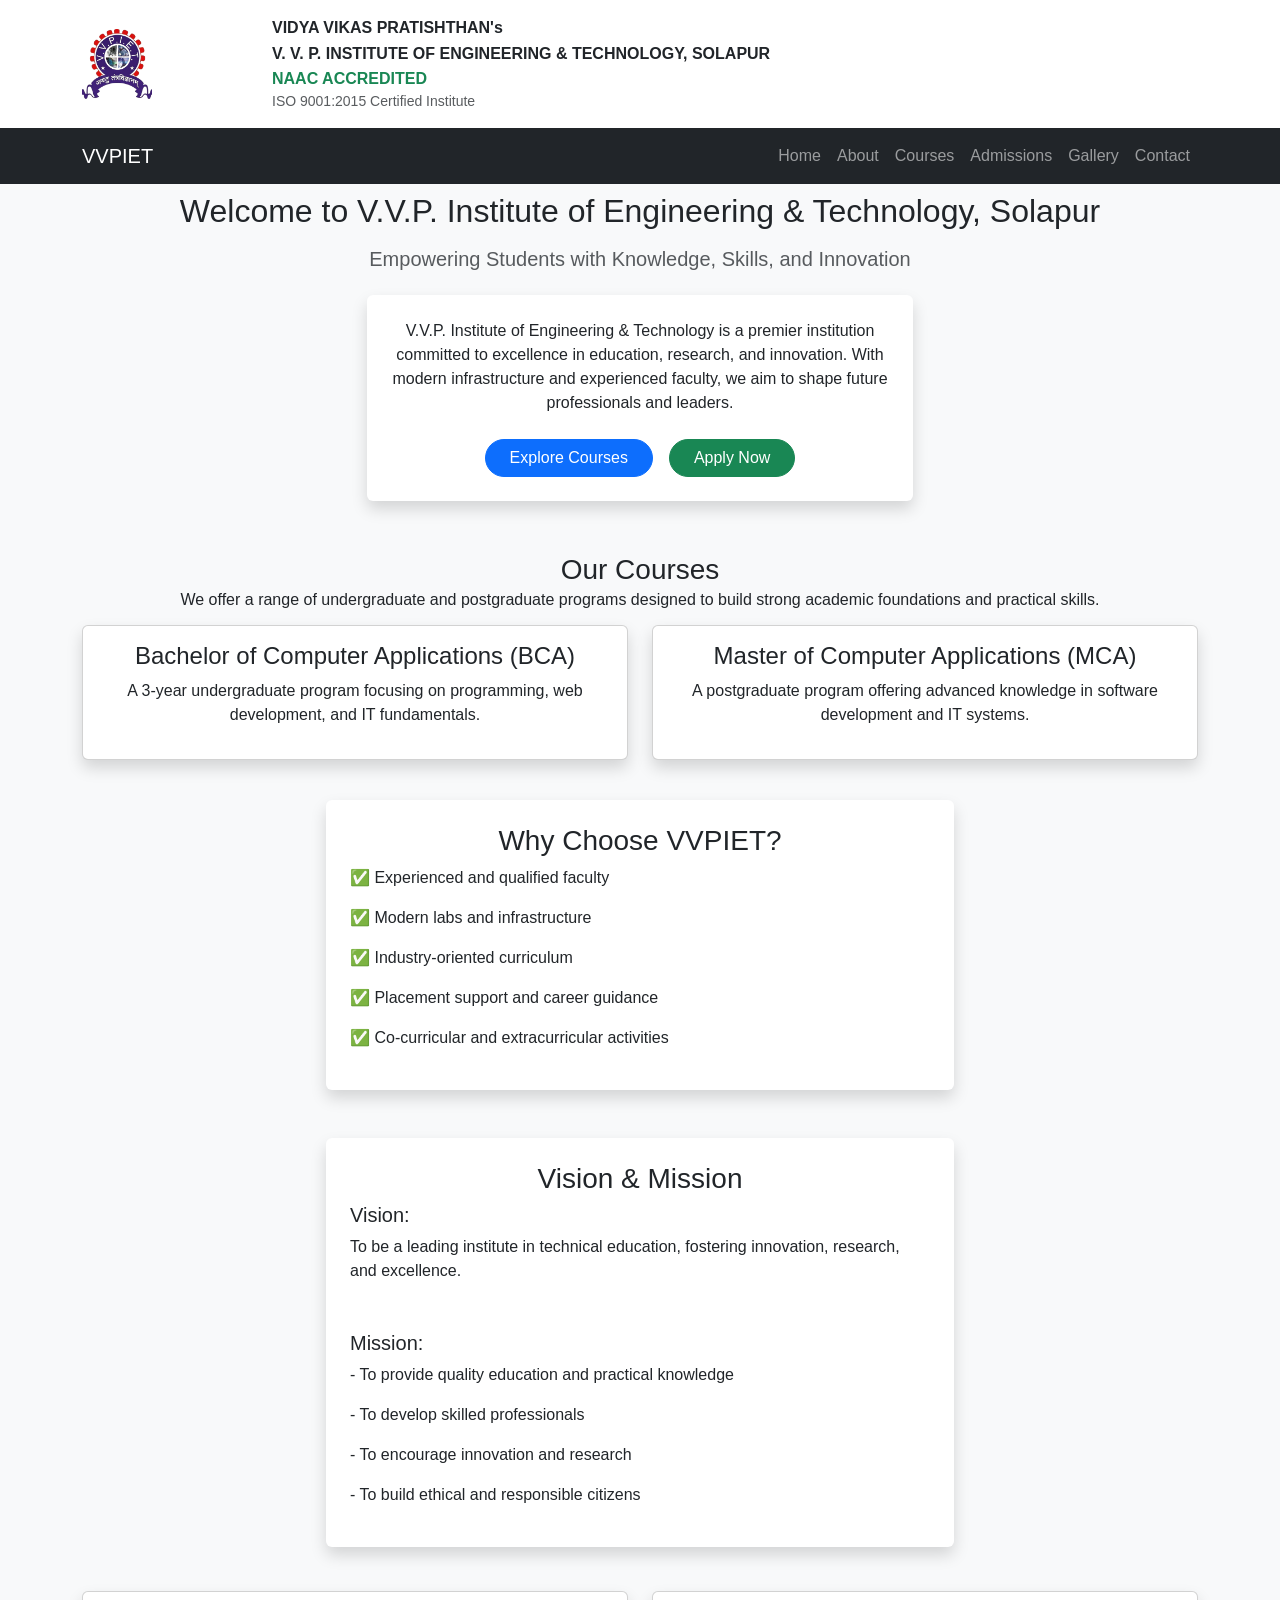
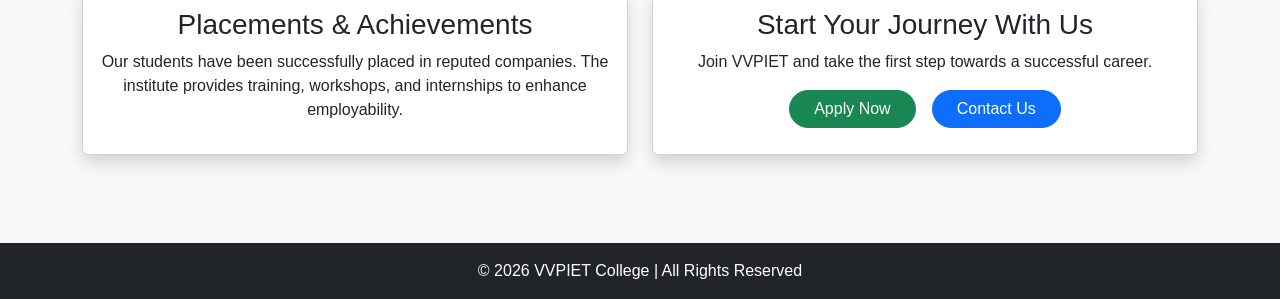
==== commit fd9b027a: "Merge branch 'main' into vijaya" ====
--- a/index.html
+++ b/index.html
@@ -4,18 +4,48 @@
 <head>
     <meta charset="UTF-8">
     <meta name="viewport" content="width=device-width, initial-scale=1">
-    <title>SH__GD College</title>
+    <title>VVPIET - Vidya Vikas Pratishthan's</title>
+
+    <!-- Bootstrap -->
     <link href="https://cdn.jsdelivr.net/npm/bootstrap@5.3.2/dist/css/bootstrap.min.css" rel="stylesheet">
+
+    <!-- Custom CSS -->
     <link rel="stylesheet" href="css/style.css">
 </head>
 
-<body>
-    <nav class="navbar navbar-expand-lg navbar-dark bg-dark">
+<body class="bg-light">
+
+    <!-- HEADER -->
+    <div class="container-fluid bg-white py-3 shadow-sm">
         <div class="container">
-            <a class="navbar-brand" href="#">VVPIET College</a>
-            <button class="navbar-toggler" data-bs-toggle="collapse" data-bs-target="#menu">
+            <div class="row align-items-center text-center text-md-start">
+
+                <div class="col-12 col-md-2 mb-2 mb-md-0">
+                    <img src="img/Logo-removebg-preview.png" class="img-fluid" style="max-width: 70px;" alt="logo">
+                </div>
+
+                <div class="col-12 col-md-10">
+                    <p class="mb-1 fw-bold">VIDYA VIKAS PRATISHTHAN's</p>
+                    <h6 class="mb-1 fw-semibold text-uppercase">
+                        V. V. P. Institute of Engineering & Technology, Solapur
+                    </h6>
+                    <p class="mb-0 text-success fw-semibold">NAAC ACCREDITED</p>
+                    <p class="mb-0 small text-muted">ISO 9001:2015 Certified Institute</p>
+                </div>
+
+            </div>
+        </div>
+    </div>
+
+    <!-- NAVBAR -->
+    <nav class="navbar navbar-expand-lg navbar-dark bg-dark sticky-top">
+        <div class="container">
+            <a class="navbar-brand" href="#">VVPIET</a>
+
+            <button class="navbar-toggler" type="button" data-bs-toggle="collapse" data-bs-target="#menu">
                 <span class="navbar-toggler-icon"></span>
             </button>
+
             <div class="collapse navbar-collapse" id="menu">
                 <ul class="navbar-nav ms-auto">
                     <li class="nav-item">
@@ -40,49 +70,163 @@
             </div>
         </div>
     </nav>
-    <div class="container-fluid p-0">
-        <img src="images/college.jpg" class="img-fluid w-100" alt="college">
+
+    <!-- Hero section -->
+    <section class="py-2" style="background-color: #f8f9fa;">
+        <div class="container text-center">
+
+            <h2 class="mb-3">
+                Welcome to V.V.P. Institute of Engineering & Technology, Solapur
+            </h2>
+
+            <h5 class="mb-4 text-muted">
+                Empowering Students with Knowledge, Skills, and Innovation
+            </h5>
+
+            <div class="row justify-content-center">
+                <div class="col-12 col-sm-10 col-md-8 col-lg-6">
+
+                    <div class="card shadow border-0">
+                        <div class="card-body p-4">
+
+                            <p class="mb-4">
+                                V.V.P. Institute of Engineering & Technology is a premier
+                                institution committed to excellence in education, research,
+                                and innovation. With modern infrastructure and experienced faculty,
+                                we aim to shape future professionals and leaders.
+                            </p>
+
+                            <!-- ✅ Buttons INSIDE card-body -->
+                            <div class="d-flex justify-content-center gap-3 flex-wrap">
+                                <a href="courses.html" class="btn btn-primary px-4">
+                                    Explore Courses
+                                </a>
+
+                                <a href="admissions.html" class="btn btn-success px-4">
+                                    Apply Now
+                                </a>
+                            </div>
+
+                        </div>
+                    </div>
+
+                </div>
+            </div>
+
+        </div>
+    </section>
+
+    <!-- COURSES -->
+    <section class="container bg-light mt-1">
+        <h3 class="text-center mb-1">Our Courses</h3>
+        <h6 class="text-center mb-3">We offer a range of undergraduate and postgraduate programs designed to build strong academic foundations and practical skills.</h6>
+
+        <div class="row g-4">
+
+            <div class="col-12 col-sm-6 col-md-6">
+                <div class="card shadow h-100">
+                    <div class="card-body text-center">
+                        <h4>Bachelor of Computer Applications (BCA)</h4>
+                        <p>A 3-year undergraduate program focusing on programming, web development, and IT fundamentals.
+                        </p>
+                    </div>
+                </div>
+            </div>
+
+            <div class="col-12 col-sm-6 col-md-6">
+                <div class="card shadow h-100">
+                    <div class="card-body text-center">
+                        <h4>Master of Computer Applications (MCA)</h4>
+                        <p>A postgraduate program offering advanced knowledge in software development and IT systems.
+                        </p>
+                    </div>
+                </div>
+            </div>
+
+        </div>
+    </section>
+
+
+
+    <div class="row justify-content-center mb-5">
+        <div class="col-12 col-sm-10 col-md-8 col-lg-6">
+            <div class="card shadow border-0">
+                <div class="card-body p-4">
+                    <h3 class="text-center">Why Choose VVPIET?</h3>
+                    <p>✅ Experienced and qualified faculty</p>
+                    <p>✅ Modern labs and infrastructure</p>
+                    <p>✅ Industry-oriented curriculum</p>
+                    <p>✅ Placement support and career guidance</p>
+                    <p>✅ Co-curricular and extracurricular activities</p>
+                </div>
+            </div>
+
+        </div>
     </div>
-    <section class="container mt-5">
-        <h2 class="text-center">Welcome to ABC College</h2>
-        <p class="text-center">
-            ABC College is one of the leading institutions providing quality education
-            in Computer Science, Management, and Engineering.
-        </p>
+
+
+    <div class="row justify-content-center">
+        <div class="col-12 col-sm-10 col-md-8 col-lg-6">
+            <div class="card shadow border-0">
+                <div class="card-body p-4">
+                    <h3 class="text-center">Vision & Mission</h3>
+                    <h5>Vision:</h5>
+                    <p class="mb-5">To be a leading institute in technical education, fostering innovation, research,
+                        and excellence.</p>
+
+                    <h5>Mission:</h5>
+                    <p>- To provide quality education and practical knowledge</p>
+                    <p>- To develop skilled professionals</p>
+                    <p>- To encourage innovation and research</p>
+                    <p>- To build ethical and responsible citizens</p>
+                </div>
+            </div>
+
+        </div>
+    </div>
+
+
+    <section class="container bg-light mt-1">
+        <div class="row g-4">
+            <div class="col-12 col-sm-6 col-md-6">
+                <div class="card shadow h-100">
+                    <div class="card-body text-center">
+                        <h3>Placements & Achievements</h3>
+                        <p>Our students have been successfully placed in reputed companies. The institute provides
+                            training, workshops, and internships to enhance employability.</p>
+                    </div>
+                </div>
+            </div>
+
+            <div class="col-12 col-sm-6 col-md-6">
+                <div class="card shadow h-100">
+                    <div class="card-body text-center">
+                        <h3>Start Your Journey With Us</h3>
+                        <p>Join VVPIET and take the first step towards a successful career.</p>
+                        <div class="d-flex justify-content-center gap-3 flex-wrap">
+                            <a href="admissions.html" class="btn btn-success px-4">
+                                Apply Now
+                            </a>
+                            <a href="contact.html" class="btn btn-primary px-4">
+                                Contact Us
+                            </a>
+                        </div>
+                    </div>
+                </div>
+            </div>
+
+        </div>
     </section>
-    <section class="container mt-5">
-        <h3 class="text-center mb-4">Our Courses</h3>
-        <div class="row">
-            <div class="col-md-4">
-                <div class="card shadow">
-                    <div class="card-body text-center">
-                        <h5>BCA</h5>
-                        <p>Bachelor of Computer Applications</p>
-                    </div>
-                </div>
-            </div>
-            <div class="col-md-4">
-                <div class="card shadow">
-                    <div class="card-body text-center">
-                        <h5>MCA</h5>
-                        <p>Master of Computer Applications</p>
-                    </div>
-                </div>
-            </div>
-            <div class="col-md-4">
-                <div class="card shadow">
-                    <div class="card-body text-center">
-                        <h5>BBA</h5>
-                        <p>Bachelor of Business Administration</p>
-                    </div>
-                </div>
-            </div>
-        </div>
-    </section>
+
+
+    <!-- FOOTER -->
     <footer class="bg-dark text-white text-center p-3 mt-5">
-        <p>© 2026 ABC College | All Rights Reserved</p>
+        <p class="mb-0">© 2026 VVPIET College | All Rights Reserved</p>
     </footer>
+
+    <!-- JS -->
     <script src="https://cdn.jsdelivr.net/npm/bootstrap@5.3.2/dist/js/bootstrap.bundle.min.js"></script>
+
 </body>
 
 </html>
--- a/css/style.css
+++ b/css/style.css
@@ -1,9 +1,7 @@
 body {
-    background-color: #f8f9fa;
-    margin: 0;
-    padding: 0;
     font-family: Arial;
 }
+
 .card:hover {
     transform: scale(1.05);
     transition: 0.3s;
@@ -21,21 +19,4 @@
 section {
     padding-top: 40px;
     padding-bottom: 40px;
-}
-
-img {
-    background: transparent;
-}
-
-
-/* departments dropdown */
-/* Show dropdown on hover */
-.navbar .dropdown:hover .dropdown-menu {
-    display: block;
-    margin-top: 0;
-}
-
-/* Smooth effect (optional) */
-.dropdown-menu {
-    transition: all 0.3s ease;
 }
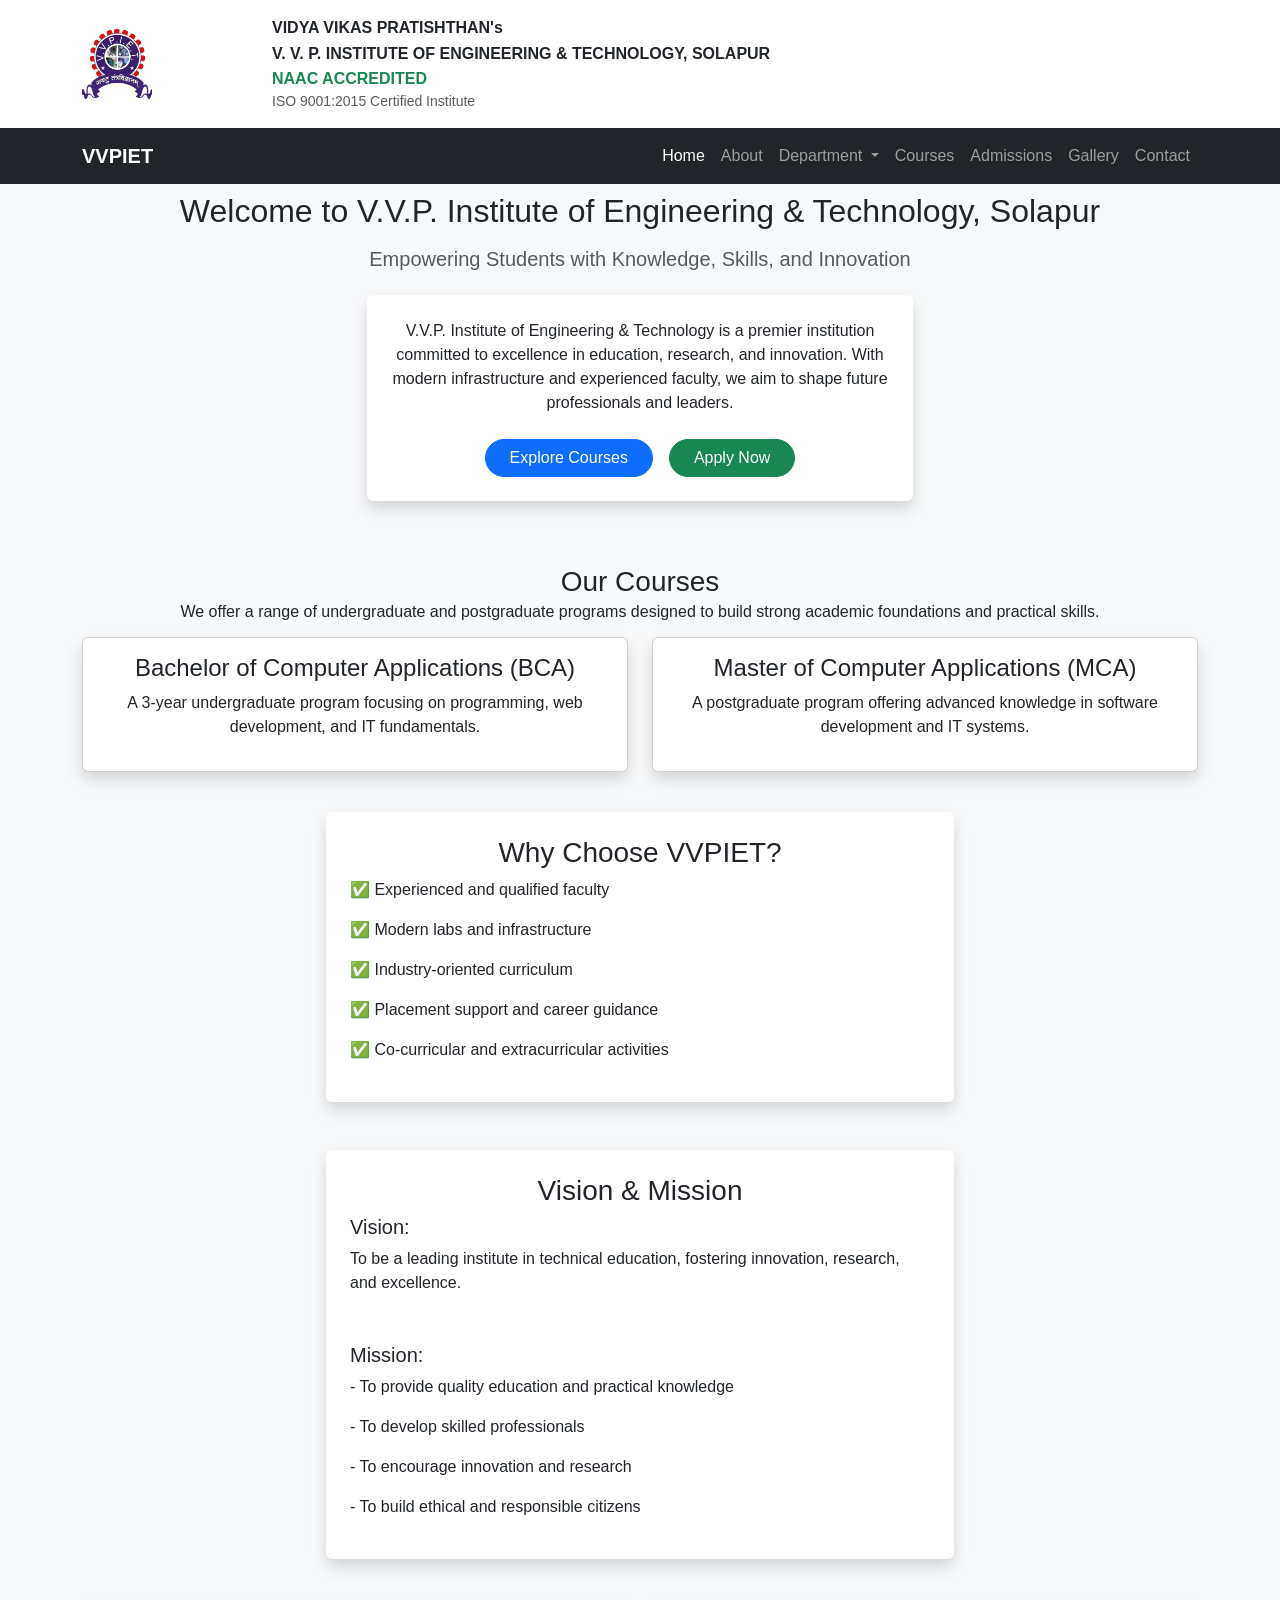
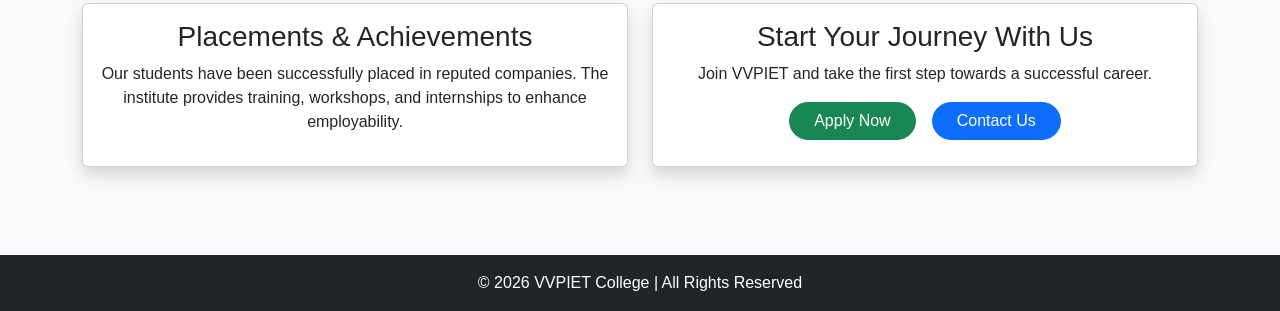
==== commit 14985a9d: "Merge pull request #13 from kishor96k/chetan updated code for department section and header in all p" ====
--- a/index.html
+++ b/index.html
@@ -40,36 +40,56 @@
     <!-- NAVBAR -->
     <nav class="navbar navbar-expand-lg navbar-dark bg-dark sticky-top">
         <div class="container">
-            <a class="navbar-brand" href="#">VVPIET</a>
+            <a class="navbar-brand fw-bold" href="#">VVPIET</a>
 
             <button class="navbar-toggler" type="button" data-bs-toggle="collapse" data-bs-target="#menu">
                 <span class="navbar-toggler-icon"></span>
             </button>
 
             <div class="collapse navbar-collapse" id="menu">
-                <ul class="navbar-nav ms-auto">
-                    <li class="nav-item">
-                        <a class="nav-link" href="index.html">Home</a>
-                    </li>
+                <ul class="navbar-nav ms-auto text-center">
+
+                    <li class="nav-item">
+                        <a class="nav-link active" href="index.html">Home</a>
+                    </li>
+
                     <li class="nav-item">
                         <a class="nav-link" href="about.html">About</a>
                     </li>
+
+                    <li class="nav-item dropdown">
+                        <a class="nav-link dropdown-toggle" href="#" role="button" data-bs-toggle="dropdown">
+                            Department
+                        </a>
+                        <ul class="dropdown-menu dropdown-menu-dark">
+                            <li><a class="dropdown-item" href="/department/hod.html">HOD</a></li>
+                            <li><a class="dropdown-item" href="/department/faculty.html">Faculty</a></li>
+                            <li><a class="dropdown-item" href="/department/syllabus.html">Syllabus</a></li>
+                            <li><a class="dropdown-item" href="/department/feeStructure.html">Fee Structure</a></li>
+                        </ul>
+                    </li>
+
                     <li class="nav-item">
                         <a class="nav-link" href="courses.html">Courses</a>
                     </li>
+
                     <li class="nav-item">
                         <a class="nav-link" href="admissions.html">Admissions</a>
                     </li>
-                    <li class="nav-item">
-                        <a class="nav-link" href="./gallery/gallery.html">Gallery</a>
-                    </li>
+
+                    <li class="nav-item">
+                        <a class="nav-link" href="gallery.html">Gallery</a>
+                    </li>
+
                     <li class="nav-item">
                         <a class="nav-link" href="contact.html">Contact</a>
                     </li>
+
                 </ul>
             </div>
         </div>
     </nav>
+
 
     <!-- Hero section -->
     <section class="py-2" style="background-color: #f8f9fa;">
@@ -117,9 +137,10 @@
     </section>
 
     <!-- COURSES -->
-    <section class="container bg-light mt-1">
+    <section class="container mt-3">
         <h3 class="text-center mb-1">Our Courses</h3>
-        <h6 class="text-center mb-3">We offer a range of undergraduate and postgraduate programs designed to build strong academic foundations and practical skills.</h6>
+        <h6 class="text-center mb-3">We offer a range of undergraduate and postgraduate programs designed to build
+            strong academic foundations and practical skills.</h6>
 
         <div class="row g-4">
 
--- a/css/style.css
+++ b/css/style.css
@@ -1,7 +1,9 @@
 body {
+    background-color: #f8f9fa;
+    margin: 0;
+    padding: 0;
     font-family: Arial;
 }
-
 .card:hover {
     transform: scale(1.05);
     transition: 0.3s;
@@ -19,4 +21,21 @@
 section {
     padding-top: 40px;
     padding-bottom: 40px;
+}
+
+img {
+    background: transparent;
+}
+
+
+/* departments dropdown */
+/* Show dropdown on hover */
+.navbar .dropdown:hover .dropdown-menu {
+    display: block;
+    margin-top: 0;
+}
+
+/* Smooth effect (optional) */
+.dropdown-menu {
+    transition: all 0.3s ease;
 }
